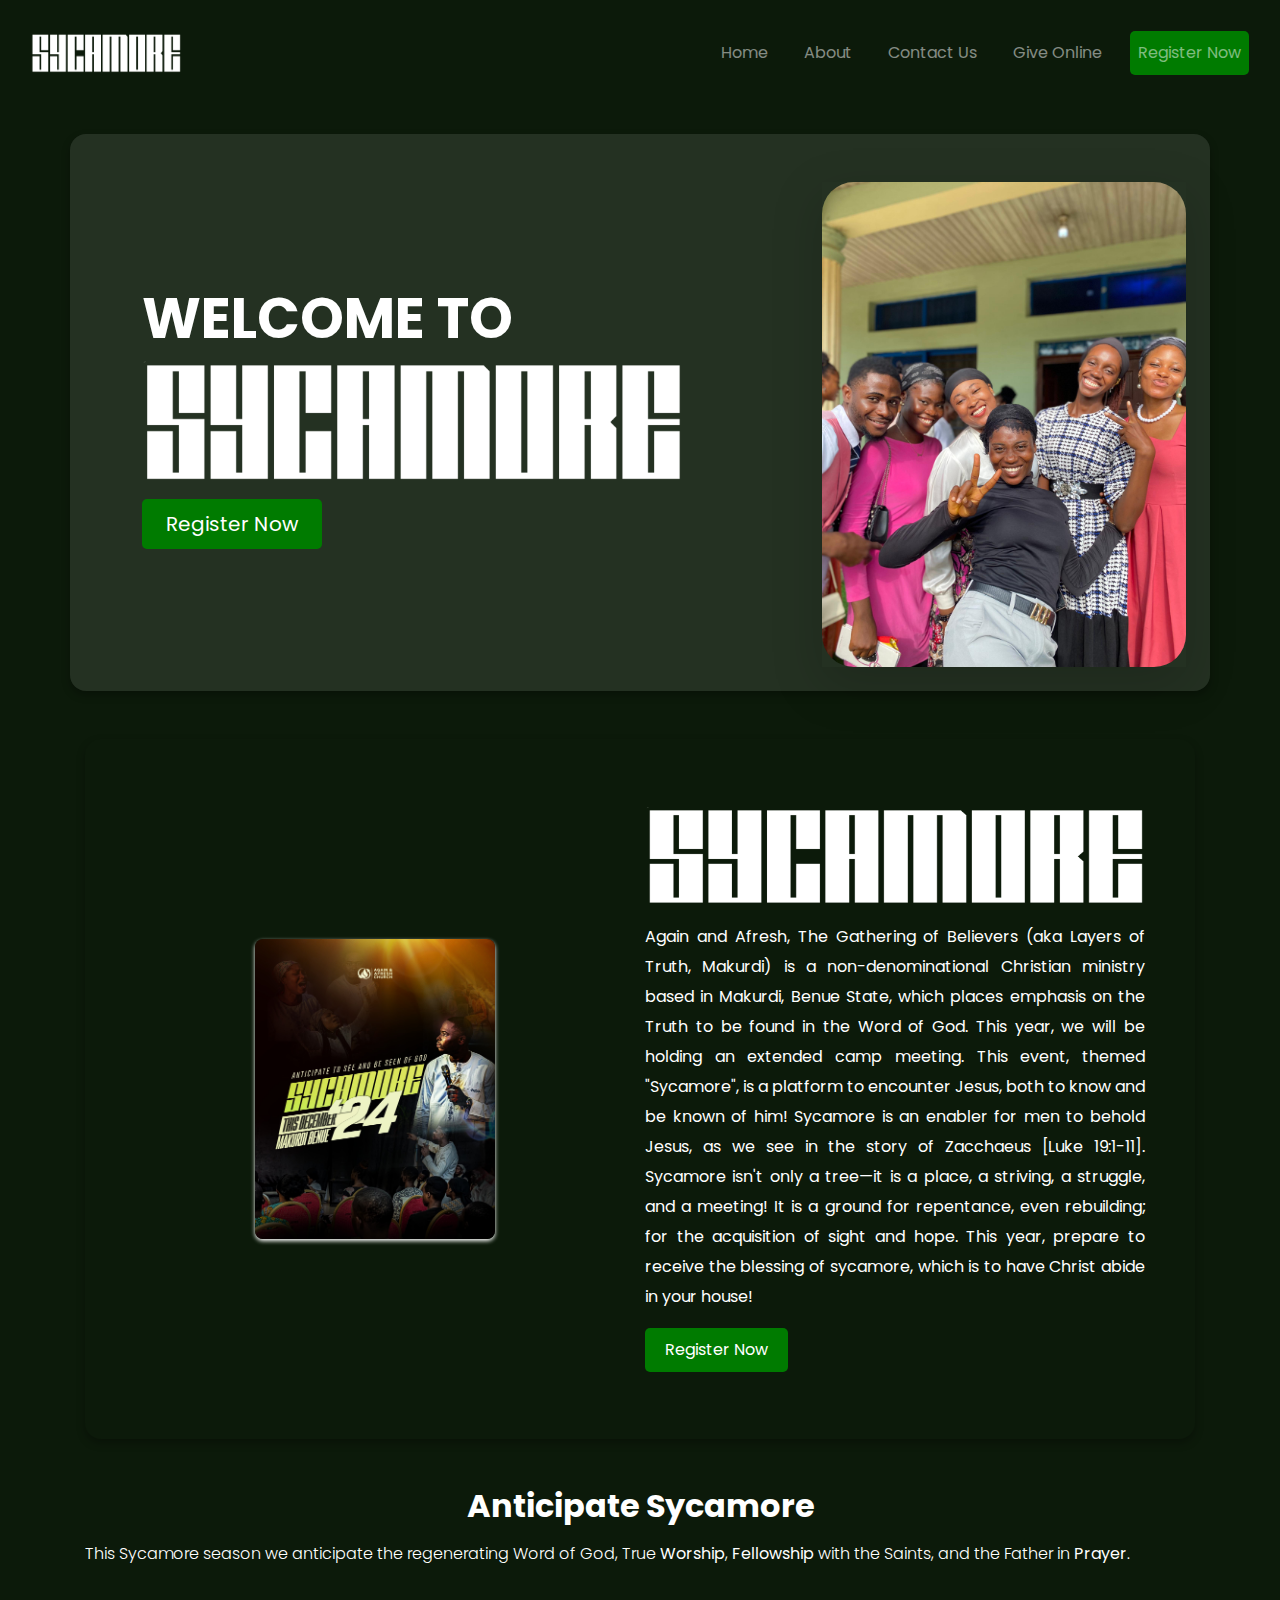
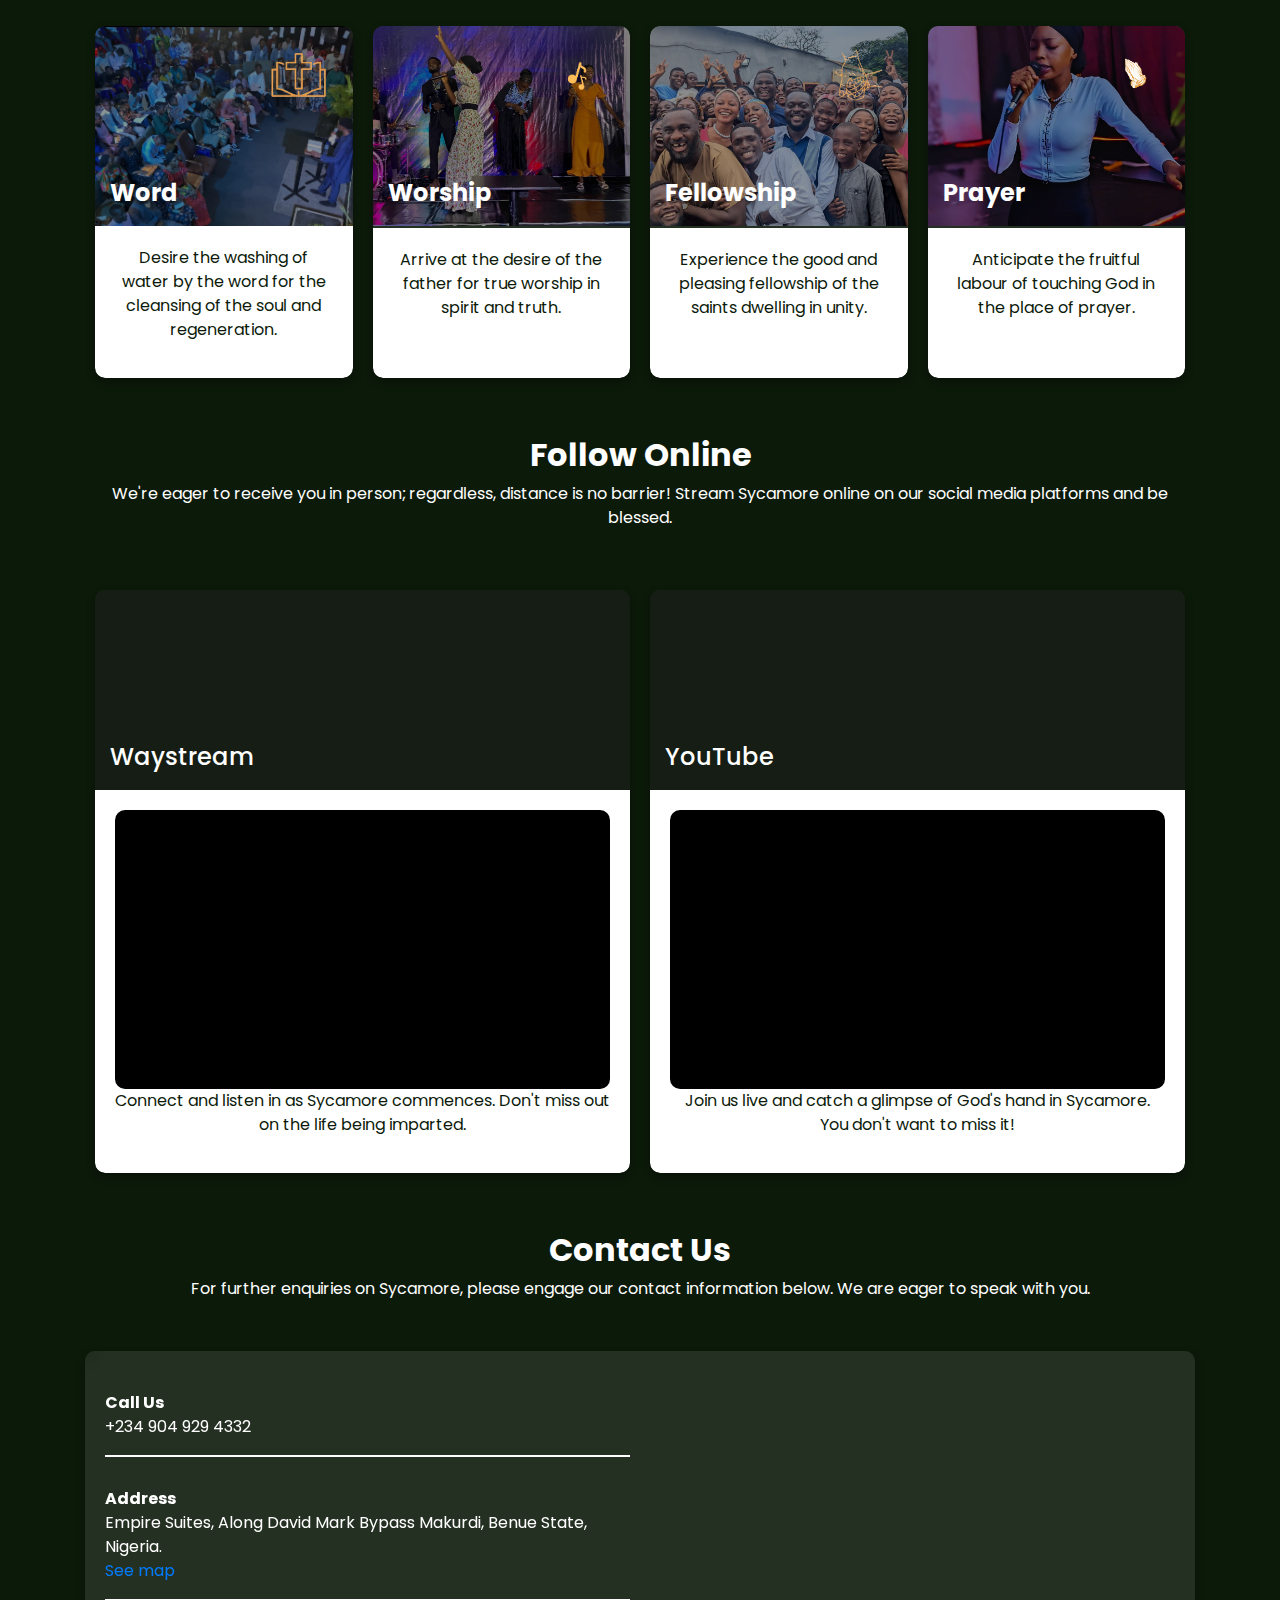
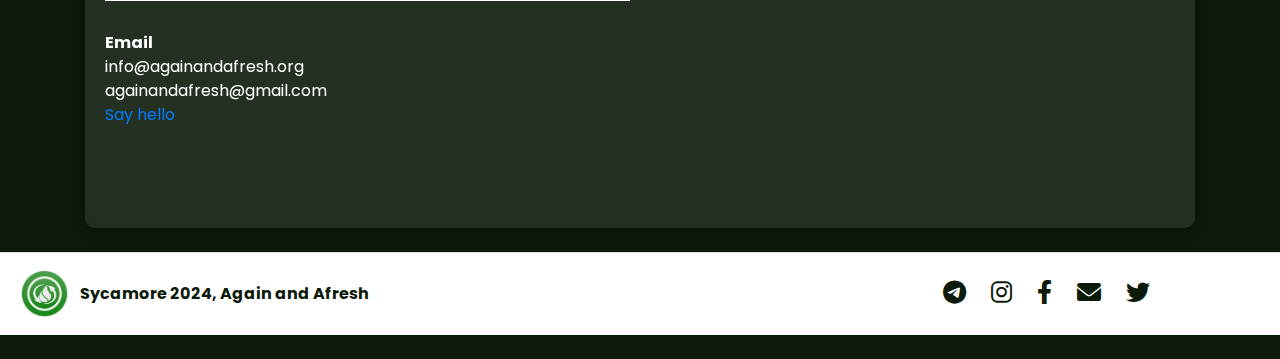
==== index.html @ 1c3cc156 "modified:   RESGISTER.HTML 	modified:   give.html 	renamed:    home.html -> index.html" ====
<!DOCTYPE html>
<html lang="en">
<head>
    <meta charset="UTF-8">
    <meta name="viewport" content="width=device-width, initial-scale=1.0">
    <title>Sycamore 2024 || Again and Afresh Church</title>
    <link rel="stylesheet" href="https://stackpath.bootstrapcdn.com/bootstrap/4.5.2/css/bootstrap.min.css">
    <link rel="stylesheet" href="https://cdnjs.cloudflare.com/ajax/libs/font-awesome/6.0.0-beta3/css/all.min.css">
    <link href="https://fonts.googleapis.com/css2?family=Poppins:wght@400;700&display=swap" rel="stylesheet">
    <link rel="stylesheet" href="css/styles.css">
</head>
<body>
    <!-- nav section  -->
    <nav class="navbar navbar-expand-lg navbar-dark">
        <a class="navbar-brand" href="#">
            <img src="images/Logo.png" alt="Logo" width="150" height="40" class="d-inline-block align-top"> 
        
        </a>
        <div class="d-lg-none d-flex align-items-center">
            <a class="btn btn-give" href="give.html">Give Online</a>
            <button class="navbar-toggler" type="button" data-toggle="collapse" data-target="#navbarNav" aria-controls="navbarNav" aria-expanded="false" aria-label="Toggle navigation" style="margin-left: 20px;">
                <span class="navbar-toggler-icon"></span>
            </button>
        </div>
        
        <div class="collapse navbar-collapse" id="navbarNav">
            <ul class="navbar-nav ml-auto"> <!-- Align items to the right -->
                <li class="nav-item">
                    <a class="nav-link" href="#">Home</a>
                </li>
                <li class="nav-item">
                    <a class="nav-link" href="#about">About</a>
                </li>
                <li class="nav-item">
                    <a class="nav-link" href="#contact">Contact Us</a>
                </li>
                <li class="nav-item d-none d-lg-block"> <!-- Hidden on small screens -->
                    <a class="nav-link btn-give" href="give.html">Give Online</a>
                </li>
                <li class="nav-item">
                    <a class="nav-link btn-register" href="RESGISTER.HTML">Register Now</a>
                </li>
            </ul>
        </div>
    </nav>
    <!-- hero section  -->
    <div id="home" class="container mt-5">
        <div class="row p-4 pb-0 pe-lg-0 pt-lg-5 align-items-center rounded-3 hero">
            <div class="col-lg-7 p-3 p-lg-5 pt-lg-3">
                <h1 class="display-4 fw-bold lh-1 text-body-emphasis welcome-text">WELCOME TO</h1>
                <p class="lead">
                    <img src="images/Logo.png" alt="Logo">
                </p>
                <div class="d-grid gap-2 d-md-flex justify-content-md-start mb-4 mb-lg-3">
                  <a href="RESGISTER.HTML">  
                    <button type="button" class="btn btn-register btn-lg px-4 me-md-2 fw-bold">Register Now</button>
                  </a> 
                </div>
            </div>
            <div class="col-lg-4 offset-lg-1 p-0 overflow-hidden shadow-lg">
                <img class="rounded-lg-3 portrait" src="images/hero p.jpg" alt="Sycamore welcome-image">
            </div>
        </div>
    </div>
    <!-- about section  -->
    <div id="about" class="container mt-5">
        <div class="about-section">
            <div class="about-image">
                <img src="images/about sycamore.jpg" alt="About Sycamore">
            </div>
            <div class="about-content">
                <img src="images/Logo.png" alt="sycamore" width="500" height="100">
                <p></p> 
                <p>
                    Again and Afresh, The Gathering of Believers (aka Layers of Truth, Makurdi) is a non-denominational Christian ministry based in Makurdi, Benue State, 
                    which places emphasis on the Truth to be found in the Word of God.
                    This year, we will be holding an extended camp meeting. This event, themed "Sycamore", is a platform to encounter Jesus, both to know and be known of him!
                    Sycamore is an enabler for men to behold Jesus, as we see in the story of Zacchaeus [Luke 19:1-11].
                    Sycamore isn't only a tree—it is a place, a striving, a struggle, and a meeting! It is a ground for repentance, even rebuilding; for the acquisition of sight and hope.
                    This year, prepare to receive the blessing of sycamore, which is to have Christ abide in your house!
                </p>
               <a href="RESGISTER.HTML" class="btn btn-register">Register Now</a>
            </div>
        </div>
    </div>
        <!-- Anticipate Sycamore Section -->
        <div class="container mt-5">
            <h2 class="text-center"><strong>Anticipate Sycamore</strong></h2> <p></p>
            <p class="lighter-text">This Sycamore season we anticipate the regenerating Word of God, True <strong>Worship</strong>, <strong>Fellowship</strong> with the Saints, and the Father in <strong>Prayer</strong>.</p>
            <div class="anticipate-section">
                <!-- First Section (Word) -->
                <div class="anticipate-item">
                    <div class="top-section" style="background-image: url('images/word_bg.jpg');">
                        <h3><span class="bold-highlight">Word</span></h3>
                        <img src="images/word.png" alt="Word">
                    </div>
                    <div class="bottom-section">
                        <p>Desire the washing of water by the word for the cleansing of the soul and regeneration.</p>
                    </div>
                </div>
        
                <!-- Second Section (Worship) -->
                <div class="anticipate-item">
                    <div class="top-section" style="background-image: url('images/worship_bg.jpg');">
                        <h3><span class="bold-highlight">Worship</span></h3>
                        <img src="images/worship.png" alt="Worship">
                    </div>
                    <div class="bottom-section">
                        <p>Arrive at the desire of the father for true worship in spirit and truth.</p>
                    </div>
                </div>
        
                <!-- Third Section (Fellowship) -->
                <div class="anticipate-item">
                    <div class="top-section" style="background-image: url('images/fellowship__bg.jpg');">
                        <h3><span class="bold-highlight">Fellowship</span></h3>
                        <img src="images/fellowship.png" alt="Fellowship">
                    </div>
                    <div class="bottom-section">
                        <p>Experience the good and pleasing fellowship of the saints dwelling in unity.</p>
                    </div>
                </div>
        
                <!-- Fourth Section (Prayer) -->
                <div class="anticipate-item">
                    <div class="top-section" style="background-image: url('images/prayer.png');">
                        <h3><span class="bold-highlight">Prayer</span></h3>
                        <img src="images/Hand.png" alt="Prayer">
                    </div>
                    <div class="bottom-section">
                        <p>Anticipate the fruitful labour of touching God in the place of prayer.</p>
                    </div>
                </div>
            </div>
        </div>
           <!-- Follow Onlne -->
    <div class="container mt-5">
        <h2 class="text-center"><strong>Follow Online</strong></h2>
        <p class="text-center">We're eager to receive you in person; regardless, distance is no barrier! Stream Sycamore online on our social media platforms and be blessed.</p>
        <div class="follow-online-section">
            <!-- Waystream Section -->
            <div class="follow-online-item">
                <div class="top-section" style="background-image: url('images/waystream.png');">
                    <h3>Waystream</h3>
                </div>
                <div class="bottom-section">
                    <div class="embed-container">
                        <!-- Embed Waystream Plugin -->
                        <iframe
                            src="https://app.waystream.io/embed/theagainandafreshchurch?orientation=landscape"
                            name="embed-player"
                            title="Waystream Player"
                            scrolling="yes"
                            allowfullscreen></iframe>
                    </div>
                    <p>Connect and listen in as Sycamore commences. Don't miss out on the life being imparted.</p>
                </div>
            </div>
    
            <!-- YouTube Section -->
            <div class="follow-online-item">
                <div class="top-section" style="background-image: url('images/youtube.png');">
                    <h3>YouTube</h3>
                </div>
                <div class="bottom-section">
                    <div class="embed-container">
                        <!-- Embed YouTube Video -->
                        <iframe src="https://www.youtube.com/embed/E3lxNYp2IFM?si=WMvAS0mtwe065tPD" title="YouTube Video Player" allow="accelerometer; autoplay; clipboard-write; encrypted-media; gyroscope; picture-in-picture; web-share" allowfullscreen></iframe>
                    </div>
                    <p>Join us live and catch a glimpse of God's hand in Sycamore. You don't want to miss it!</p>
                </div>
            </div>
        </div>
        
    </div>
     <!-- contact us  -->
     <div id="contact" class="container mt-5">
        <h2 class="text-center"><strong>Contact Us</strong></h2>
        <p class="text-center">For further enquiries on Sycamore, please engage our contact information below. We are eager to speak with you.</p>
        <div class="contact-section">
            <div class="contact-wrapper">
                <div class="contact-info">
                    <div class="contact-card">
                        <p class="contact-item"><strong>Call Us</strong><br>+234 904 929 4332</p>
                        <hr class="contact-divider">
                        <p class="contact-address"><strong>Address</strong><br>
                            Empire Suites, Along David Mark Bypass Makurdi, Benue State, Nigeria.<br>
                            <a href="https://maps.app.goo.gl/wkHDXLaiMh2GN2nZ6" target="_blank">See map</a>
                        </p>
                        <hr class="contact-divider">
                        <p class="contact-email"><strong>Email</strong><br>
                            info@againandafresh.org<br>
                            againandafresh@gmail.com<br>
                            <a href="mailto:againandafresh@gmail.com">Say hello</a>
                        </p>
                    </div>
                </div>
                <div class="contact-map">
                    <!-- Embed Live Location -->
                    <iframe src="https://www.google.com/maps/embed?pb=!1m14!1m8!1m3!1d15814.396782597632!2d8.5247727!3d7.7260788!3m2!1i1024!2i768!4f13.1!3m3!1m2!1s0x105081b6437e616b%3A0xef8945cdab55426c!2sAgain%20and%20Afresh!5e0!3m2!1sen!2sng!4v1727713540242!5m2!1sen!2sng" loading="lazy" referrerpolicy="no-referrer-when-downgrade"></iframe>
                </div>
            </div>
        </div>
    </div>
    <div class="container"></div>
        <!-- footer section -->
        <footer class="d-flex flex-wrap justify-content-between align-items-center py-3 my-4 border-top">
            <div class="col-md-4 d-flex align-items-center footer-logo">
                <a href="/" class="mb-3 me-2 mb-md-0 text-decoration-none lh-1">
                    <img src="images/logo_footer.png" alt="Logo" width="50px">
                </a>
                <strong>
                    <span class="footer-text">Sycamore 2024, Again and Afresh</span>
                </strong>
            </div>
    
            <ul class="nav col-md-4 list-unstyled d-flex social-icons">
                <!-- Telegram -->
                <li><a href="https://t.me/againandafresh" class="text-decoration-none"><i class="fab fa-telegram-plane"></i></a></li>
                <!-- Instagram -->
                <li><a href="https://www.instagram.com/again_and_afresh/" class="text-decoration-none"><i class="fab fa-instagram"></i></a></li>
                <!-- Facebook -->
                <li><a href="https://web.facebook.com/AgainandAfresh" class="text-decoration-none"><i class="fab fa-facebook-f"></i></a></li>
                <!-- Gmail -->
                <li><a href="mailto:againandafresh@gmail.com" class="text-decoration-none"><i class="fas fa-envelope"></i></a></li>
                <!-- Twitter -->
                <li><a href="https://twitter.com/Aaginandafresh" class="text-decoration-none"><i class="fab fa-twitter"></i></a></li>
            </ul>
        </footer>
    </div>
    <script src="https://code.jquery.com/jquery-3.5.1.slim.min.js"></script>
    <script src="https://cdn.jsdelivr.net/npm/@popperjs/core@2.11.6/dist/umd/popper.min.js"></script>
    <script src="https://stackpath.bootstrapcdn.com/bootstrap/4.5.2/js/bootstrap.min.js"></script>
</body>
</html>
---- css/styles.css ----
body {
    background-color: #0c1a0a; /* Dark background */
    color: #fff; /* White text */
    font-family: 'Poppins', sans-serif;
}
.navbar {
    margin: 20px 15px; /* Margin from the top and sides */
}
.nav-link {
    color: #fff; /* White text for nav links */
    padding: 10px; /* Increased padding */
    margin-left: 20px;
}
.nav-link:hover {
    color: #007B00; /* Green on hover */
}
.btn-register {
    background-color: #007B00; /* Green button */
    border: none;
    padding: 10px 20px; /* Padding for desktop */
    border-radius: 5px;
}
.btn-register:hover {
    background-color: #005700; /* Darker green on hover */
}
.btn-give {
    color: #fff; /* White text */
    padding: 10px 20px; /* Padding for mobile */
}
.hero {
    background-color: rgba(255, 255, 255, 0.1); /* Light overlay */
    border-radius: 1rem; /* Rounded corners */
    padding: 2rem; /* Padding for the hero section */
    box-shadow: 0 4px 8px rgba(0, 0, 0, 0.3); /* Shadow effect */
}
.hero img {
    max-width: 100%; /* Responsive image */
    height: auto; /* Maintain aspect ratio */
}
.portrait {
    filter: blur(0.5px); /* Reduced blur effect */
    box-shadow: 20px rgba(255, 255, 255, 0.7); /* White shadow effect */
    border-radius: 2rem; /* Rounded corners for the portrait image */
}
.welcome-text {
    font-weight: bold; /* Make the text bold */
    animation: popins 0.6s ease-in-out; /* Apply pop-ins effect */
}
.btn-register {
    background-color: #007B00;/* Change button color */
    border: none; /* Remove border */
    color: #fff; /* White text */
}
.btn-register:hover {
    background-color: #001600; /* Darker shade on hover */
}
@keyframes popins {
    0% {
        transform: scale(0.1);
        font-size: 2rem; /* Starting font size */
        opacity: 0;
    }
    100% {
        transform: scale(1);
        font-size: 4rem; /* Final font size */
        opacity: 1;
    }
}

.about-section {
    display: flex;
    align-items: center;
    padding: 50px;
    border-radius: 1rem;
    box-shadow: 0 4px 8px rgba(0, 0, 0, 0.3);
}
.about-image {
    flex: 1;
    padding-right: 30px;
}
.about-image img {
    max-width: 100%;
    border-radius: 1rem;
    box-shadow: 0 4px 8px white;
    transform: scale(0.5); /* Start from a small scale */
    animation: scaleIn 1.5s ease-in-out forwards; /* Add animation */
    transition: transform 0.5s ease, box-shadow 0.5s ease; /* Smooth transition */
}

@keyframes scaleIn {
    from {
        transform: scale(0.5); /* Small size at the beginning */
        opacity: 0; /* Start invisible */
    }
    to {
        transform: scale(1); /* Grow to normal size */
        opacity: 1; /* Fully visible */
    }
}
.about-image img:hover {
    transform: scale(1.07) !important;/* Slightly zoom the image */
    box-shadow: 0 8px 16px white; /* Increase shadow on hover */
}
.about-content {
    flex: 1;
}
.about-content p {
    text-align: justify; /* Justify the text */
    line-height: 30px; 
}
.anticipate-section {
    display: flex;
    justify-content: space-between;
    margin-top: 50px;
    flex-wrap: wrap;
}
.anticipate-item {
    background-color: rgba(255, 255, 255, 0.1);
    border-radius: 10px;
    box-shadow: 0 4px 8px rgba(0, 0, 0, 0.3);
    flex: 1;
    margin: 10px;
    position: relative;
    overflow: hidden;
    display: flex;
    flex-direction: column;
    justify-content: space-between;
}
.anticipate-item .top-section {
    position: relative;
    height: 200px;
    background-size: cover;
    background-position: center;
    border-radius: 10px 10px 0 0;
    padding: 15px;
    transition: all 0.3s ease;
}
.anticipate-item .top-section h3 {
    position: absolute;
    bottom: 10px;
    left: 15px;
    font-size: 1.5rem;
    color: #fff;
    z-index: 2;
}
.anticipate-item .top-section::before {
    content: '';
    position: absolute;
    top: 0;
    left: 0;
    right: 0;
    bottom: 0;
    background-color: rgba(0, 0, 0, 0.4); /* Adding a dark overlay */
    z-index: 1;
    border-radius: 10px 10px 0 0;
}
.anticipate-item .top-section img {
    position: absolute;
    top: 15px;
    right: 15px;
    width: 70px;
    height: 70px;
    border-radius: 10px;
    object-fit: cover;
    z-index: 2;
    transition: transform 0.3s ease;
}
.anticipate-item .top-section:hover {
    transform: scale(1.05);
}
.anticipate-item .top-section:hover img {
    transform: scale(1.2);
}
.anticipate-item .bottom-section {
    background-color: #fff;
    padding: 20px;
    border-radius: 0 0 10px 10px;
    color: #0c1a0a;
    min-height: 150px;
}
.lighter-text {
    font-weight: 300; /* Lighter font weight for paragraph */
}
.anticipate-item .bold-highlight {
    font-weight: 700; /* Bold specific h3 tags */
}
/* Follow Online */
.follow-online-section {
    display: flex;
    justify-content: space-between;
    margin-top: 50px;
    flex-wrap: wrap;
}
.follow-online-item {
    background-color: rgba(255, 255, 255, 0.1);
    border-radius: 10px;
    box-shadow: 0 4px 8px rgba(0, 0, 0, 0.3);
    flex: 1;
    margin: 10px;
    position: relative;
    overflow: hidden;
    display: flex;
    flex-direction: column;
    justify-content: space-between;
}
.follow-online-item .top-section {
    position: relative;
    height: 200px;
    background-size: cover;
    background-position: center;
    border-radius: 10px 10px 0 0;
    padding: 15px;
    transition: transform 0.3s ease; /* Apply animation only on hover */
}
.follow-online-item .top-section:hover {
    transform: scale(1.05); /* Hover animation */
}
.follow-online-item .top-section h3 {
    position: absolute;
    bottom: 10px;
    left: 15px;
    font-size: 1.5rem;
    color: #fff;
    z-index: 2;
}
.follow-online-item .top-section::before {
    content: '';
    position: absolute;
    top: 0;
    left: 0;
    right: 0;
    bottom: 0;
    background-color: rgba(0, 0, 0, 0.4); /* Dark overlay */
    z-index: 1;
    border-radius: 10px 10px 0 0;
}
.follow-online-item .bottom-section {
    background-color: #fff;
    padding: 20px;
    border-radius: 0 0 10px 10px;
    color: #0c1a0a;
    min-height: 150px;
}
.bottom-section p {
    text-align: center; /* Center align the text */
}
.embed-container {
    position: relative;
    width: 100%;
    height: 0;
    padding-bottom: 56.25%; /* Maintain aspect ratio for landscape */
    overflow: hidden;
    background-color: #000;
    border-radius: 10px; /* Add rounded corners to the iframe container */
    transition: transform 0.3s ease; /* Apply animation on hover */
}
.embed-container:hover {
    transform: scale(1.02); /* Hover effect for iframe container */
}
.embed-container iframe {
    position: absolute;
    top: 0;
    left: 0;
    width: 100%;
    height: 100%;
    border: none; /* Remove border for iframes */
}

.contact-section {
    display: flex;
    justify-content: center;
    margin-top: 50px;
}
.contact-wrapper {
    display: flex;
    background-color: rgba(255, 255, 255, 0.1);
    border-radius: 10px;
    box-shadow: 0 4px 8px rgba(0, 0, 0, 0.3);
    overflow: hidden; /* Ensure children stay within bounds */
    width: 100%; /* Make it full width */
    max-width: 1200px; /* Maximum width for larger screens */
}
.contact-info {
    flex: 1;
    padding: 20px; /* Increased top and bottom padding */
    display: flex;
    flex-direction: column; /* Stack elements vertically */
    justify-content: space-between; /* Distribute space evenly */
    backdrop-filter: blur(10px); /* Apply blur effect */
}
.contact-map {
    flex: 1;
    padding: 10px;
    overflow: hidden;
}
.contact-card {
    margin-bottom: 20px;
}
.contact-item, .contact-address, .contact-email {
    padding-top: 20px; /* Adjust top padding for contact items */
}
.contact-divider {
    border: 1px solid #fff;
    margin: 10px 0;
}
.contact-map iframe {
    width: 100%;
    height: 450px; /* Adjusted height */
    border: 0;
}

footer {
    background-color: #fff; /* White background */
    color: #0c1a0a; /* Dark color for the text */
}
footer span, footer a {
    color: #0c1a0a; /* Dark color scheme for links */
}
footer a:hover i {
    color: #007B00; /* Green on hover */
}
footer i {
    color: #0c1a0a; /* Dark icons */
    font-size: 1.5rem;
}
.social-icons {
    justify-content: center; /* Center the icons */
    padding-left: 0; /* Reset padding */
}
.social-icons li {
    margin-right: 25px; /* Increased spacing between the icons */
}
.footer-logo {
    padding-left: 20px; /* Left padding for the logo */
    display: flex;
    align-items: center; /* Align logo and text on the same line */
}
.footer-text {
    margin-left: 10px; /* Space between logo and text */
    flex-grow: 1; /* Allows text to take available space */
}
.give-online-container {
    display: flex;
    flex-wrap: wrap; /* Allows for mobile stacking */
    border-radius: 1rem;
    overflow: hidden;
    margin: 50px 0; /* Spacing around the section */
}
.left-side {
    flex: 1; /* Takes remaining space */
    background-color: #fff; /* White background for left side */
    color: #0c1a0a; /* Dark text for left side */
    padding: 30px;
    border-radius: 1rem 0 0 1rem;
    display: flex; /* Use flexbox for centering */
    flex-direction: column; /* Stack children vertically */
    justify-content: center; /* Center vertically */
    align-items: center; /* Center horizontally */
    text-align: center; /* Center text alignment */
}
.right-side {
    flex: 1; /* Takes remaining space */
    background-color: #0c1a0a; /* Dark background for right side */
    color: #fff; /* White text for right side */
    padding: 30px;
    border-radius: 0 1rem 1rem 0;
    display: flex; /* Use flexbox for centering */
    flex-direction: column; /* Stack children vertically */
    justify-content: center; /* Center vertically */
}
.right{
    display: flex; /* Use flexbox for centering */
    flex-direction: column; /* Stack children vertically */
    justify-content: center; /* Center vertically */
    align-items: center; /* Center horizontally */
    text-align: center; /* Center text alignment */
}
.account-number,
.account-name,
.bank-name {
    width: 100%; /* Make inputs fill the container */
    font-weight: bold; /* Make text bold */
    padding-right: 40px; /* Space for the icon */
}
.copy-icon {
    position: absolute;
    right: 10px; /* Space from the right edge */
    top: 50%; /* Center vertically */
    transform: translateY(-50%); /* Adjust for vertical centering */
    cursor: pointer;
    color: #007B00; /* Green color for the icon */
}
/* Mobile view */
@media (max-width: 768px) {
    .btn-give {
        display: block; /* Block display for mobile */
        background-color: #007B00; /* Green button */
        border-radius: 5px; /* Rounded corners */
        text-align: center; /* Center text */
        margin-bottom: 10px; /* Space below the button */
    }
    .navbar-toggler {
        margin-left: 20px; /* Margin for spacing */
    }
    .hero {
        padding: 1rem; /* Reduced padding for mobile */
        margin: 1rem; /* Margin for mobile view */
    }
    .hero h1 {
        font-size: 1.8rem; /* Smaller font size for mobile */
    }
    .hero p {
        font-size: 1rem; /* Smaller font size for mobile */
    }
    .col-lg-4 {
        display: none; /* Hide portrait image on mobile */
    }
    .about-section {
        flex-direction: column;
        text-align: center;
    }
    .about-image {
        padding-right: 0;
        margin-bottom: 20px;
    }
    .about-content p{
        padding: 30px;
        padding-top: 0;
    }
    .about-content img{
        padding: 20px;
        padding-bottom: 0;
    }
    .anticipate-section {
        flex-direction: column;
    }
    .anticipate-item {
        margin: 20px 0;
    }
    .follow-online-section {
        flex-direction: column;
    }
    .follow-online-item {
        margin: 20px 0;
    }
    .embed-container {
        padding-bottom: 75%; /* Adjust aspect ratio for smaller screens */
    }
    .follow-online-item .top-section {
        height: 150px; /* Reduce height of top section on small screens */
    }
    .contact-section {
        flex-direction: column;
    }
    .contact-wrapper {
        flex-direction: column; /* Stack on smaller screens */
    }
    .contact-map {
        margin-top: 20px; /* Add space on top for mobile view */
    }
    .text-center {
    text-align: center; /* Center align text */
    }
    .footer-logo {
        flex-direction: column; /* Stack logo and text vertically */
        align-items: center;
        text-align: center; /* Center the text */
    }

    .social-icons {
        justify-content: center; /* Center icons */
        margin-top: 10px;
        width: 100%;
    }

    .social-icons li {
        margin-right: 20px; /* Adjusted margin for mobile view */
    }
    .give-online-container {
        flex-direction: column; /* Stack left and right sides */
    }
    .left-side {
        border-radius: 1rem; /* Full border radius for stacking */
    }
    .right-side {
        border-radius: 1rem; /* Full border radius for stacking */
    }
}
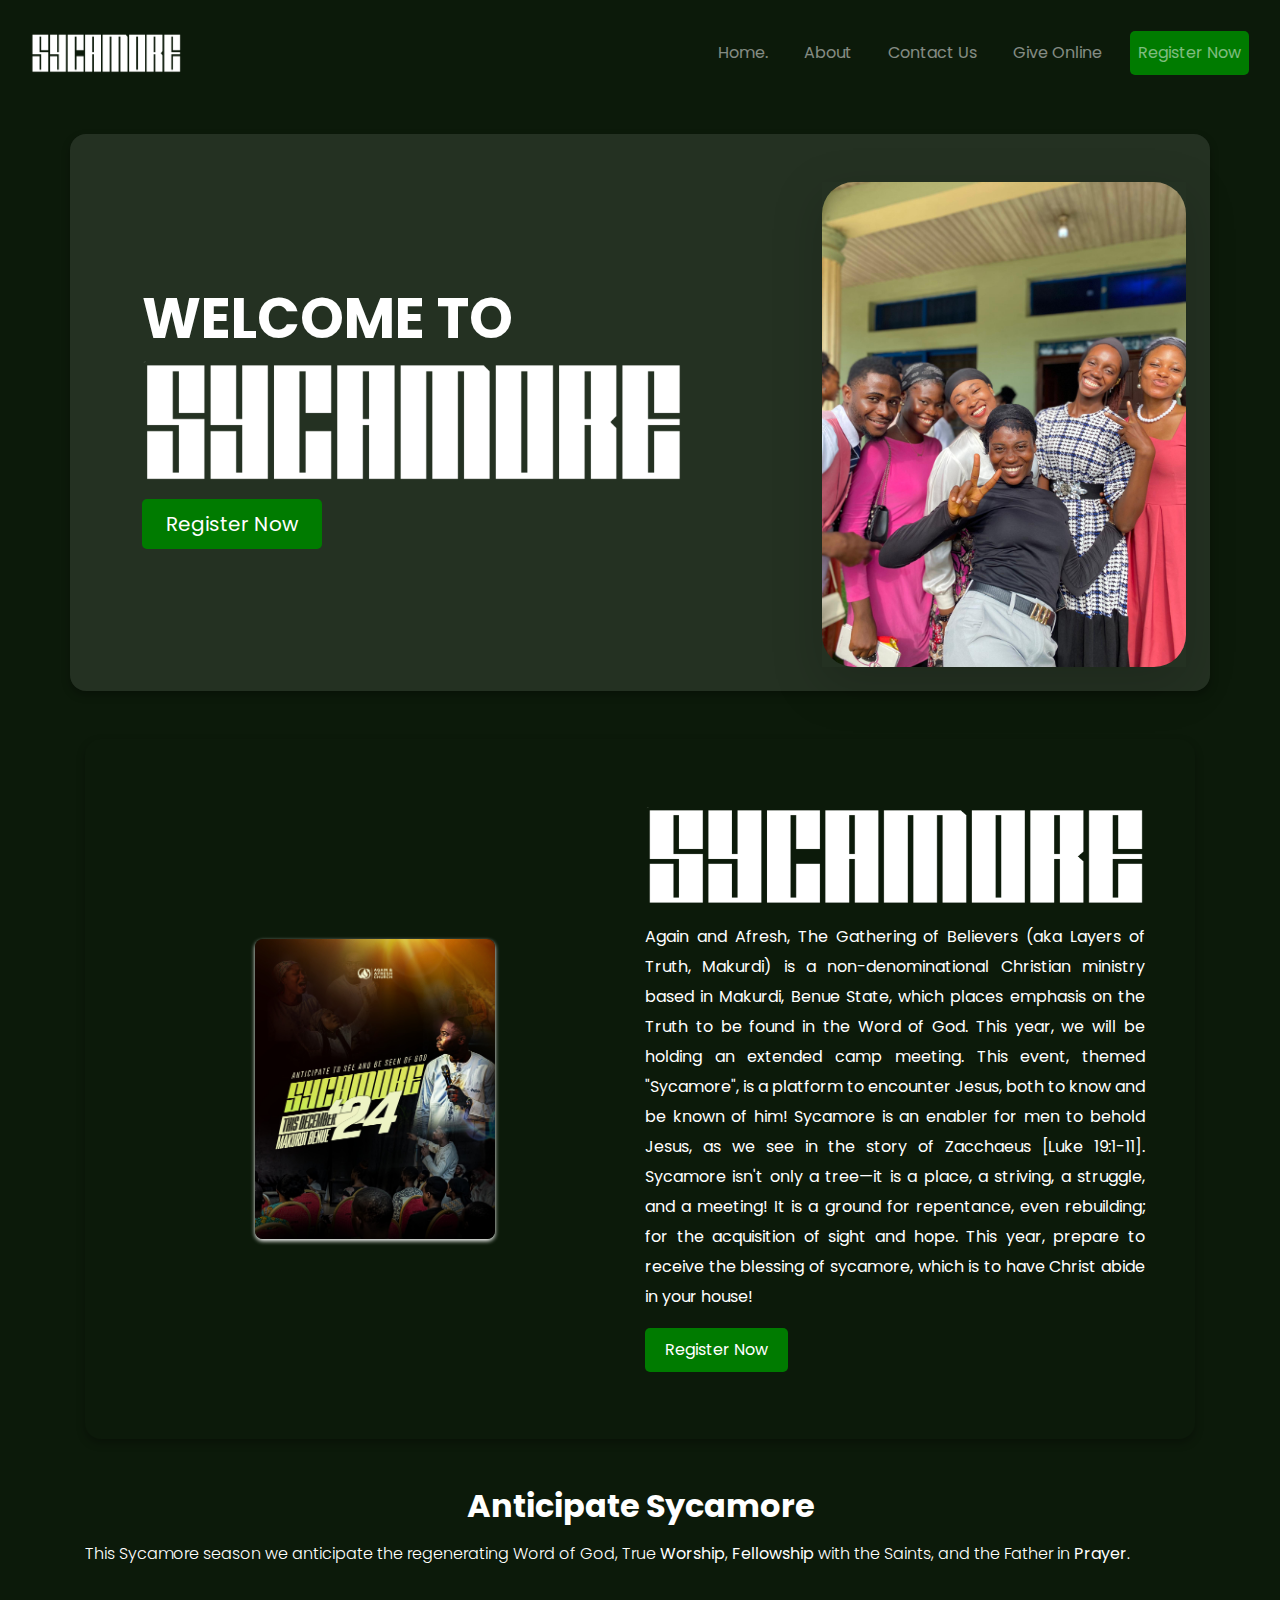
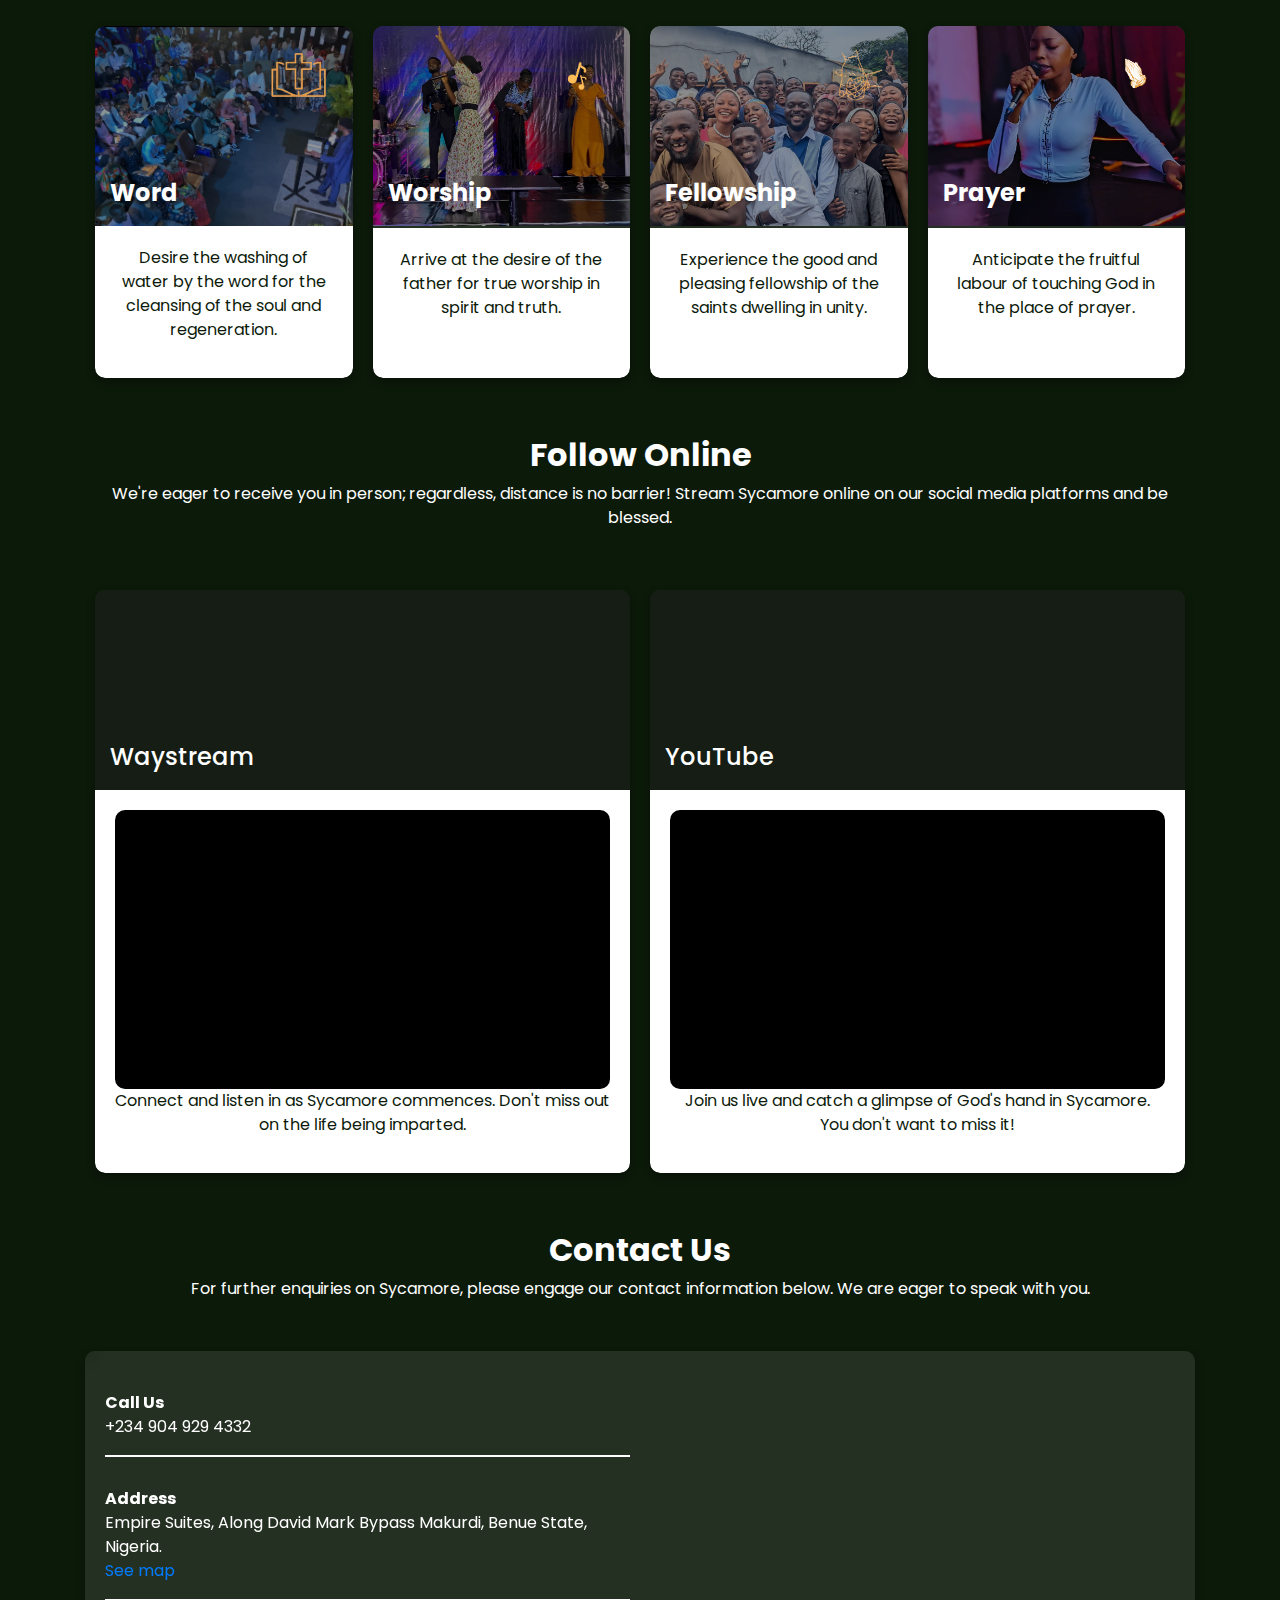
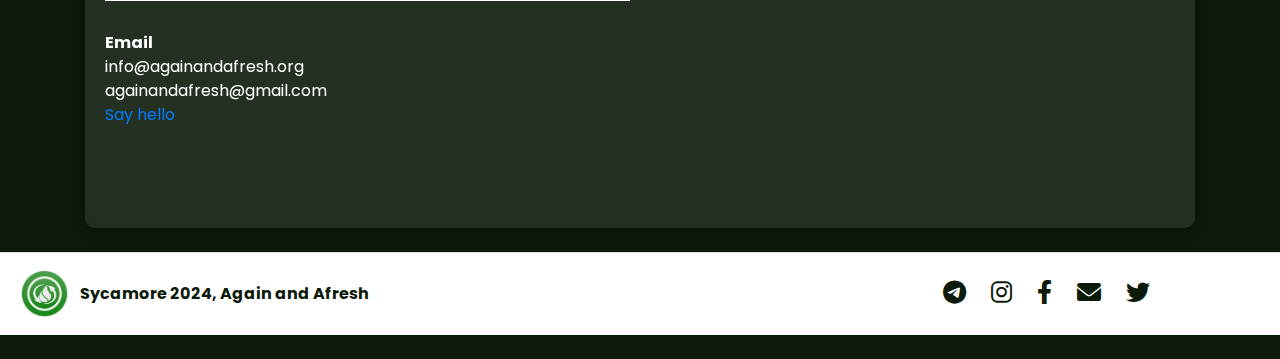
==== commit 97d72a44: "modified:   index.html" ====
--- a/index.html
+++ b/index.html
@@ -26,7 +26,7 @@
         <div class="collapse navbar-collapse" id="navbarNav">
             <ul class="navbar-nav ml-auto"> <!-- Align items to the right -->
                 <li class="nav-item">
-                    <a class="nav-link" href="#">Home</a>
+                    <a class="nav-link" href="#">Home.</a>
                 </li>
                 <li class="nav-item">
                     <a class="nav-link" href="#about">About</a>
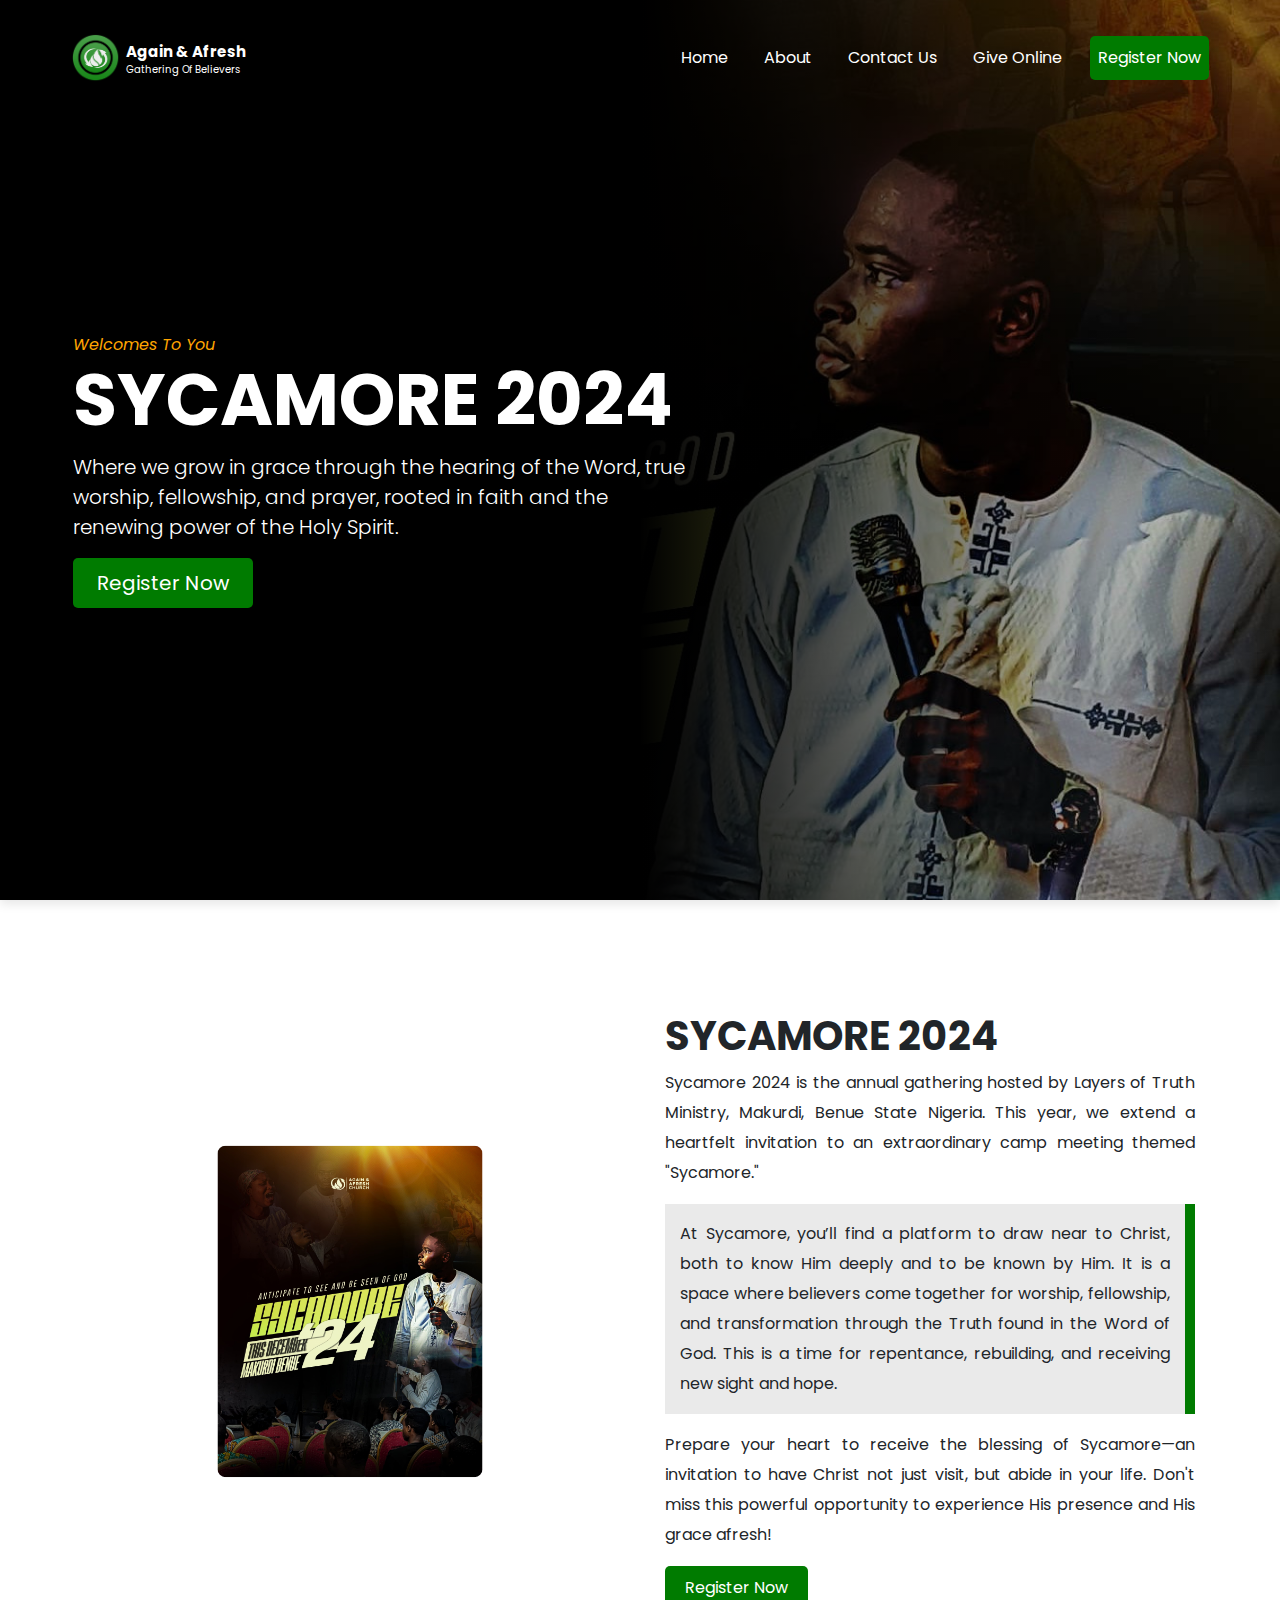
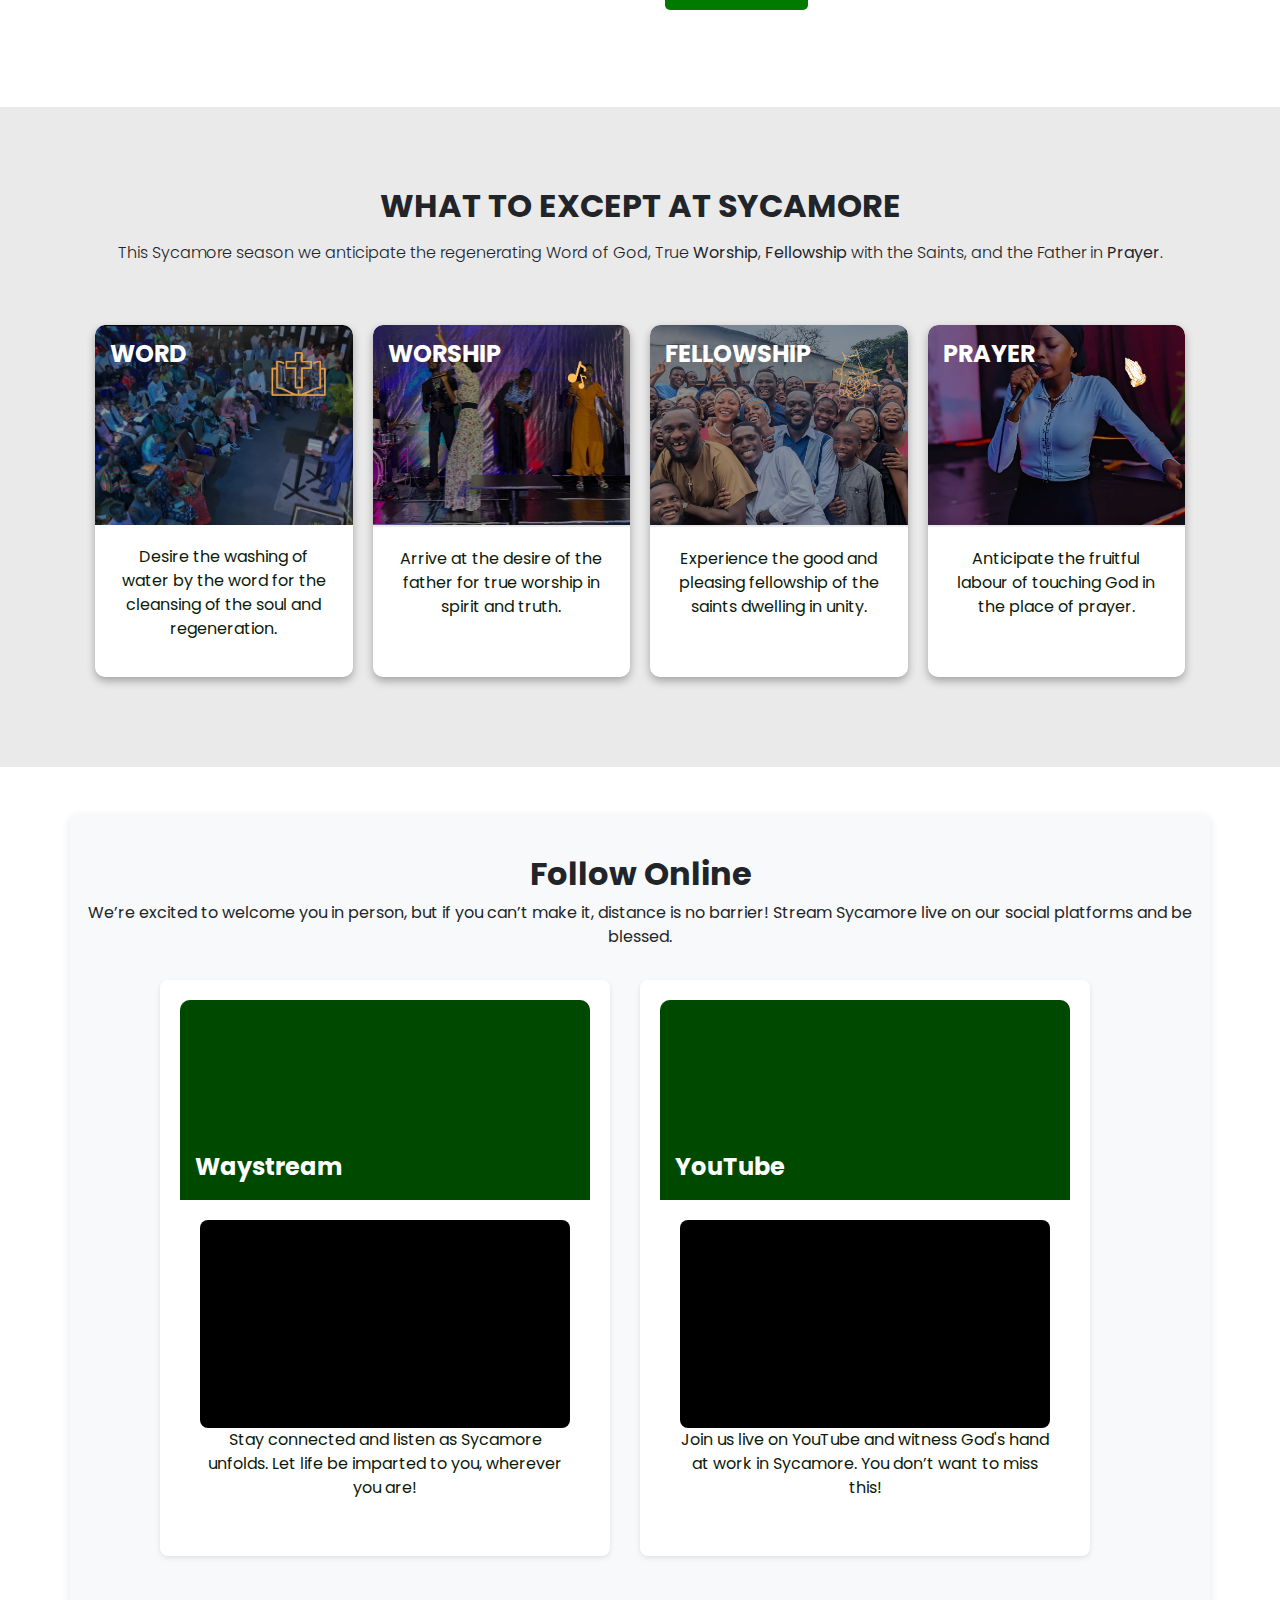
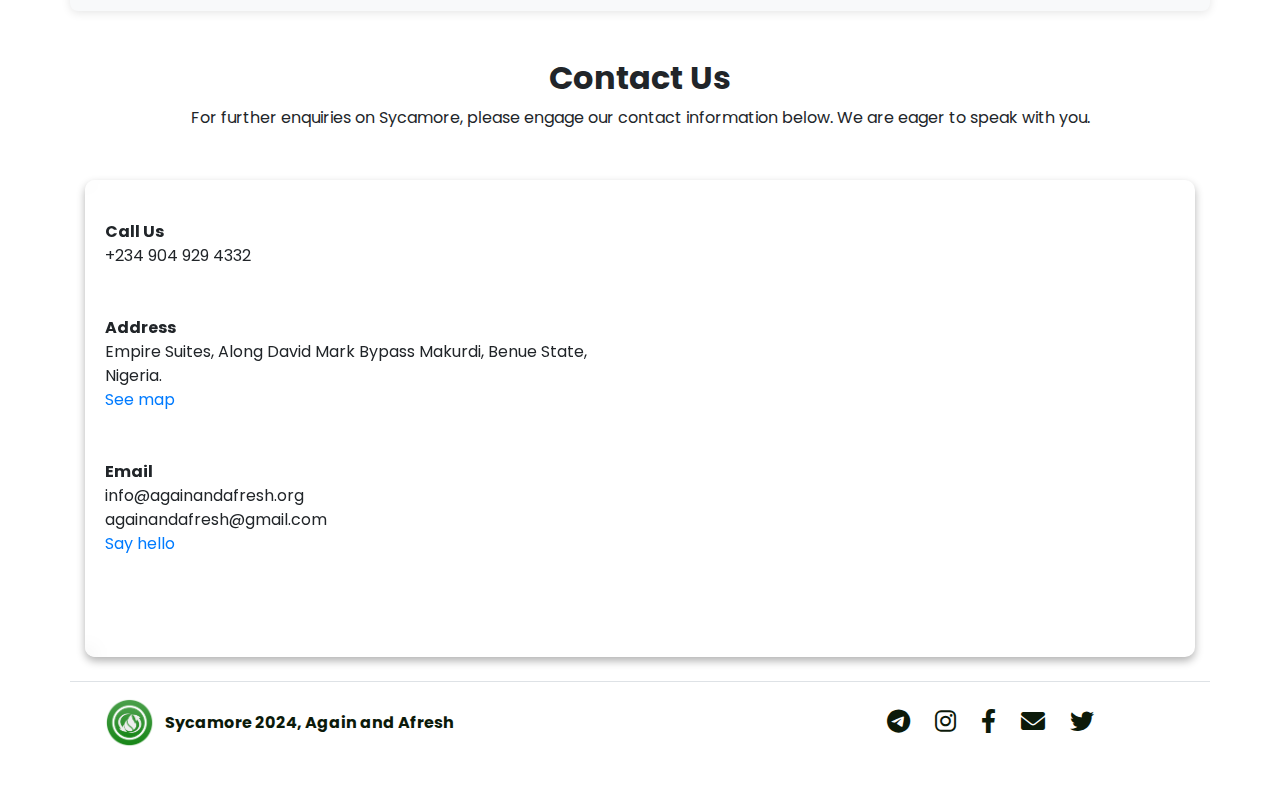
==== commit 2769c80d: "renamed:    RESGISTER.HTML -> REGISTER.HTML 	modified:   css/styles.css 	new file:   images/landscap" ====
--- a/index.html
+++ b/index.html
@@ -8,171 +8,182 @@
     <link rel="stylesheet" href="https://cdnjs.cloudflare.com/ajax/libs/font-awesome/6.0.0-beta3/css/all.min.css">
     <link href="https://fonts.googleapis.com/css2?family=Poppins:wght@400;700&display=swap" rel="stylesheet">
     <link rel="stylesheet" href="css/styles.css">
+    <style>
+        .hero {
+            background-image: linear-gradient(to right, rgb(0, 0, 0) 50%, rgba(255, 255, 255, 0)), url('images/landscape_sycamore3.jpg');
+            background-size: cover;
+            background-position: right;
+            background-repeat: no-repeat;
+            min-height: 100vh;
+            padding: 20px 40px;
+            position: relative;
+            color: #fff;
+            box-shadow: 0 4px 10px rgba(0, 0, 0, 0.1);
+        }   
+    </style>
 </head>
 <body>
-    <!-- nav section  -->
-    <nav class="navbar navbar-expand-lg navbar-dark">
-        <a class="navbar-brand" href="#">
-            <img src="images/Logo.png" alt="Logo" width="150" height="40" class="d-inline-block align-top"> 
-        
-        </a>
-        <div class="d-lg-none d-flex align-items-center">
-            <a class="btn btn-give" href="give.html">Give Online</a>
-            <button class="navbar-toggler" type="button" data-toggle="collapse" data-target="#navbarNav" aria-controls="navbarNav" aria-expanded="false" aria-label="Toggle navigation" style="margin-left: 20px;">
-                <span class="navbar-toggler-icon"></span>
-            </button>
-        </div>
-        
-        <div class="collapse navbar-collapse" id="navbarNav">
-            <ul class="navbar-nav ml-auto"> <!-- Align items to the right -->
-                <li class="nav-item">
-                    <a class="nav-link" href="#">Home.</a>
-                </li>
-                <li class="nav-item">
-                    <a class="nav-link" href="#about">About</a>
-                </li>
-                <li class="nav-item">
-                    <a class="nav-link" href="#contact">Contact Us</a>
-                </li>
-                <li class="nav-item d-none d-lg-block"> <!-- Hidden on small screens -->
-                    <a class="nav-link btn-give" href="give.html">Give Online</a>
-                </li>
-                <li class="nav-item">
-                    <a class="nav-link btn-register" href="RESGISTER.HTML">Register Now</a>
-                </li>
-            </ul>
-        </div>
-    </nav>
-    <!-- hero section  -->
-    <div id="home" class="container mt-5">
-        <div class="row p-4 pb-0 pe-lg-0 pt-lg-5 align-items-center rounded-3 hero">
-            <div class="col-lg-7 p-3 p-lg-5 pt-lg-3">
-                <h1 class="display-4 fw-bold lh-1 text-body-emphasis welcome-text">WELCOME TO</h1>
-                <p class="lead">
-                    <img src="images/Logo.png" alt="Logo">
-                </p>
-                <div class="d-grid gap-2 d-md-flex justify-content-md-start mb-4 mb-lg-3">
-                  <a href="RESGISTER.HTML">  
+
+    <!-- hero section -->
+    <div id="home" class="hero">
+        <!-- nav section  -->
+        <nav class="navbar navbar-expand-lg navbar-dark">
+            <a class="navbar-brand d-flex align-items-center" style="gap:5px" href="#">
+                <img src="images/logo_footer.png" alt="Logo" style="height: 50px;" class="d-inline-block align-top"> 
+                <div style="line-height: 0.8;" class="logo-text"><span style="font-size: 15px;font-weight: bold;">Again & Afresh</span><br> <span style="font-size:10px;">Gathering Of Believers</span></div>
+            </a>
+            <div class="d-lg-none d-flex align-items-center">
+                <a class="btn btn-give" href="give.html">Give Online</a>
+                <button class="navbar-toggler" type="button" data-toggle="collapse" data-target="#navbarNav" aria-controls="navbarNav" aria-expanded="false" aria-label="Toggle navigation" style="margin-left: 20px;">
+                    <span class="navbar-toggler-icon"></span>
+                </button>
+            </div>
+            
+            <div class="collapse navbar-collapse" id="navbarNav">
+                <ul class="navbar-nav ml-auto"> <!-- Align items to the right -->
+                    <li class="nav-item">
+                        <a class="nav-link" href="#">Home</a>
+                    </li>
+                    <li class="nav-item">
+                        <a class="nav-link" href="#about">About</a>
+                    </li>
+                    <li class="nav-item">
+                        <a class="nav-link" href="#contact">Contact Us</a>
+                    </li>
+                    <li class="nav-item d-none d-lg-block"> <!-- Hidden on small screens -->
+                        <a class="nav-link btn-give" href="give.html">Give Online</a>
+                    </li>
+                    <li class="nav-item">
+                        <a class="nav-link btn-register" href="REGISTER.HTML">Register Now</a>
+                    </li>
+                </ul>
+            </div>
+        </nav>
+    <div class="row  align-items-center rounded-3 " style="height: 85vh;">
+        <div class="col-lg-7 p-3 p-lg-5 pt-lg-3">
+            <i style="color: orange;">Welcomes To You</i>
+            <h1 class="display-4 fw-bold lh-1 text-body-emphasis welcome-text" style="font-size: 4.5rem;"> SYCAMORE 2024</h1>
+            <p class="lead">Where we grow in grace through the hearing of the Word, true worship, fellowship, and prayer, rooted in faith and the renewing power of the Holy Spirit.</p>
+            <div class="d-grid gap-2 d-md-flex justify-content-md-start mb-4 mb-lg-3">
+                <a href="REGISTER.HTML">
                     <button type="button" class="btn btn-register btn-lg px-4 me-md-2 fw-bold">Register Now</button>
-                  </a> 
-                </div>
-            </div>
-            <div class="col-lg-4 offset-lg-1 p-0 overflow-hidden shadow-lg">
-                <img class="rounded-lg-3 portrait" src="images/hero p.jpg" alt="Sycamore welcome-image">
-            </div>
-        </div>
-    </div>
+                </a>
+            </div>
+        </div>
+    </div>
+    </div>
+
+
     <!-- about section  -->
-    <div id="about" class="container mt-5">
+    <div id="about" class="container" style="margin-top: 5rem !important;">
         <div class="about-section">
             <div class="about-image">
                 <img src="images/about sycamore.jpg" alt="About Sycamore">
             </div>
             <div class="about-content">
-                <img src="images/Logo.png" alt="sycamore" width="500" height="100">
-                <p></p> 
-                <p>
-                    Again and Afresh, The Gathering of Believers (aka Layers of Truth, Makurdi) is a non-denominational Christian ministry based in Makurdi, Benue State, 
-                    which places emphasis on the Truth to be found in the Word of God.
-                    This year, we will be holding an extended camp meeting. This event, themed "Sycamore", is a platform to encounter Jesus, both to know and be known of him!
-                    Sycamore is an enabler for men to behold Jesus, as we see in the story of Zacchaeus [Luke 19:1-11].
-                    Sycamore isn't only a tree—it is a place, a striving, a struggle, and a meeting! It is a ground for repentance, even rebuilding; for the acquisition of sight and hope.
-                    This year, prepare to receive the blessing of sycamore, which is to have Christ abide in your house!
-                </p>
-               <a href="RESGISTER.HTML" class="btn btn-register">Register Now</a>
-            </div>
-        </div>
-    </div>
-        <!-- Anticipate Sycamore Section -->
-        <div class="container mt-5">
-            <h2 class="text-center"><strong>Anticipate Sycamore</strong></h2> <p></p>
-            <p class="lighter-text">This Sycamore season we anticipate the regenerating Word of God, True <strong>Worship</strong>, <strong>Fellowship</strong> with the Saints, and the Father in <strong>Prayer</strong>.</p>
-            <div class="anticipate-section">
-                <!-- First Section (Word) -->
-                <div class="anticipate-item">
-                    <div class="top-section" style="background-image: url('images/word_bg.jpg');">
-                        <h3><span class="bold-highlight">Word</span></h3>
-                        <img src="images/word.png" alt="Word">
-                    </div>
-                    <div class="bottom-section">
-                        <p>Desire the washing of water by the word for the cleansing of the soul and regeneration.</p>
-                    </div>
-                </div>
+                <h1>SYCAMORE 2024</h1> <p> Sycamore 2024 is the annual gathering hosted by Layers of Truth Ministry, Makurdi, Benue State Nigeria. This year, we extend a heartfelt invitation to an extraordinary camp meeting themed "Sycamore." </p> <p style="background-color: rgba(128, 128, 128, 0.164);border-right: 10px solid #007B00; padding: 15px;"> At Sycamore, you’ll find a platform to draw near to Christ, both to know Him deeply and to be known by Him. It is a space where believers come together for worship, fellowship, and transformation through the Truth found in the Word of God. This is a time for repentance, rebuilding, and receiving new sight and hope. </p> <p> Prepare your heart to receive the blessing of Sycamore—an invitation to have Christ not just visit, but abide in your life. Don't miss this powerful opportunity to experience His presence and His grace afresh! </p> <a href="RESGISTER.HTML" class="btn btn-register">Register Now</a>
+            </div>
+        </div>
+    </div>
+    <div style="background-color: rgba(128, 128, 128, 0.164);margin-top: 4rem !important;padding: 2rem;">
+            <!-- Anticipate Sycamore Section -->
+            <div class="container my-5" >
+                <h2 class="text-center"><strong>WHAT TO EXCEPT AT SYCAMORE</strong></h2> <p></p>
+                <p class="lighter-text">This Sycamore season we anticipate the regenerating Word of God, True <strong>Worship</strong>, <strong>Fellowship</strong> with the Saints, and the Father in <strong>Prayer</strong>.</p>
+                <div class="anticipate-section">
+                    <!-- First Section (Word) -->
+                    <div class="anticipate-item">
+                        <div class="top-section" style="background-image: url('images/word_bg.jpg');">
+                            <h3><span class="bold-highlight">Word</span></h3>
+                            <img src="images/word.png" alt="Word">
+                        </div>
+                        <div class="bottom-section">
+                            <p>Desire the washing of water by the word for the cleansing of the soul and regeneration.</p>
+                        </div>
+                    </div>
+            
+                    <!-- Second Section (Worship) -->
+                    <div class="anticipate-item">
+                        <div class="top-section" style="background-image: url('images/worship_bg.jpg');">
+                            <h3><span class="bold-highlight">Worship</span></h3>
+                            <img src="images/worship.png" alt="Worship">
+                        </div>
+                        <div class="bottom-section">
+                            <p>Arrive at the desire of the father for true worship in spirit and truth.</p>
+                        </div>
+                    </div>
+            
+                    <!-- Third Section (Fellowship) -->
+                    <div class="anticipate-item">
+                        <div class="top-section" style="background-image: url('images/fellowship__bg.jpg');">
+                            <h3><span class="bold-highlight">Fellowship</span></h3>
+                            <img src="images/fellowship.png" alt="Fellowship">
+                        </div>
+                        <div class="bottom-section">
+                            <p>Experience the good and pleasing fellowship of the saints dwelling in unity.</p>
+                        </div>
+                    </div>
+            
+                    <!-- Fourth Section (Prayer) -->
+                    <div class="anticipate-item">
+                        <div class="top-section" style="background-image: url('images/prayer.png');">
+                            <h3><span class="bold-highlight">Prayer</span></h3>
+                            <img src="images/Hand.png" alt="Prayer">
+                        </div>
+                        <div class="bottom-section">
+                            <p>Anticipate the fruitful labour of touching God in the place of prayer.</p>
+                        </div>
+                    </div>
+                </div>
+            </div>
+    </div>
+<!-- Follow Online Section -->
+<div class="container mt-5 follow-online-container">
+    <h2 class="text-center"><strong>Follow Online</strong></h2>
+    <p class="text-center">We’re excited to welcome you in person, but if you can’t make it, distance is no barrier! Stream Sycamore live on our social platforms and be blessed.</p>
+    
+    <div class="row  cdffdd container justify-content-center">
         
-                <!-- Second Section (Worship) -->
-                <div class="anticipate-item">
-                    <div class="top-section" style="background-image: url('images/worship_bg.jpg');">
-                        <h3><span class="bold-highlight">Worship</span></h3>
-                        <img src="images/worship.png" alt="Worship">
-                    </div>
-                    <div class="bottom-section">
-                        <p>Arrive at the desire of the father for true worship in spirit and truth.</p>
-                    </div>
-                </div>
+        <!-- Waystream Section -->
+        <div class="col-md-5 follow-online-item">
+            <div class="top-section">
+                <h3><strong>Waystream</strong></h3>
+            </div>
+            <div class="bottom-section">
+                <div class="embed-container">
+                    <!-- Embed Waystream Plugin -->
+                    <iframe
+                        src="https://app.waystream.io/embed/theagainandafreshchurch?orientation=landscape"
+                        name="embed-player"
+                        title="Waystream Player"
+                        scrolling="yes"
+                        allowfullscreen></iframe>
+                </div>
+                <p>Stay connected and listen as Sycamore unfolds. Let life be imparted to you, wherever you are!</p>
+            </div>
+        </div>
         
-                <!-- Third Section (Fellowship) -->
-                <div class="anticipate-item">
-                    <div class="top-section" style="background-image: url('images/fellowship__bg.jpg');">
-                        <h3><span class="bold-highlight">Fellowship</span></h3>
-                        <img src="images/fellowship.png" alt="Fellowship">
-                    </div>
-                    <div class="bottom-section">
-                        <p>Experience the good and pleasing fellowship of the saints dwelling in unity.</p>
-                    </div>
-                </div>
+        <!-- YouTube Section -->
+        <div class="col-md-5 follow-online-item">
+            <div class="top-section">
+                <h3><strong>YouTube</strong></h3>
+            </div>
+            <div class="bottom-section">
+                <div class="embed-container">
+                    <!-- Embed YouTube Video -->
+                    <iframe 
+                        src="https://www.youtube.com/embed/E3lxNYp2IFM?si=WMvAS0mtwe065tPD" 
+                        title="YouTube Video Player" 
+                        allow="accelerometer; autoplay; clipboard-write; encrypted-media; gyroscope; picture-in-picture; web-share" 
+                        allowfullscreen></iframe>
+                </div>
+                <p>Join us live on YouTube and witness God's hand at work in Sycamore. You don’t want to miss this!</p>
+            </div>
+        </div>
         
-                <!-- Fourth Section (Prayer) -->
-                <div class="anticipate-item">
-                    <div class="top-section" style="background-image: url('images/prayer.png');">
-                        <h3><span class="bold-highlight">Prayer</span></h3>
-                        <img src="images/Hand.png" alt="Prayer">
-                    </div>
-                    <div class="bottom-section">
-                        <p>Anticipate the fruitful labour of touching God in the place of prayer.</p>
-                    </div>
-                </div>
-            </div>
-        </div>
-           <!-- Follow Onlne -->
-    <div class="container mt-5">
-        <h2 class="text-center"><strong>Follow Online</strong></h2>
-        <p class="text-center">We're eager to receive you in person; regardless, distance is no barrier! Stream Sycamore online on our social media platforms and be blessed.</p>
-        <div class="follow-online-section">
-            <!-- Waystream Section -->
-            <div class="follow-online-item">
-                <div class="top-section" style="background-image: url('images/waystream.png');">
-                    <h3>Waystream</h3>
-                </div>
-                <div class="bottom-section">
-                    <div class="embed-container">
-                        <!-- Embed Waystream Plugin -->
-                        <iframe
-                            src="https://app.waystream.io/embed/theagainandafreshchurch?orientation=landscape"
-                            name="embed-player"
-                            title="Waystream Player"
-                            scrolling="yes"
-                            allowfullscreen></iframe>
-                    </div>
-                    <p>Connect and listen in as Sycamore commences. Don't miss out on the life being imparted.</p>
-                </div>
-            </div>
-    
-            <!-- YouTube Section -->
-            <div class="follow-online-item">
-                <div class="top-section" style="background-image: url('images/youtube.png');">
-                    <h3>YouTube</h3>
-                </div>
-                <div class="bottom-section">
-                    <div class="embed-container">
-                        <!-- Embed YouTube Video -->
-                        <iframe src="https://www.youtube.com/embed/E3lxNYp2IFM?si=WMvAS0mtwe065tPD" title="YouTube Video Player" allow="accelerometer; autoplay; clipboard-write; encrypted-media; gyroscope; picture-in-picture; web-share" allowfullscreen></iframe>
-                    </div>
-                    <p>Join us live and catch a glimpse of God's hand in Sycamore. You don't want to miss it!</p>
-                </div>
-            </div>
-        </div>
-        
-    </div>
+    </div>
+</div>
+
      <!-- contact us  -->
      <div id="contact" class="container mt-5">
         <h2 class="text-center"><strong>Contact Us</strong></h2>
@@ -204,8 +215,8 @@
     </div>
     <div class="container"></div>
         <!-- footer section -->
-        <footer class="d-flex flex-wrap justify-content-between align-items-center py-3 my-4 border-top">
-            <div class="col-md-4 d-flex align-items-center footer-logo">
+        <footer class="d-flex flex-wrap justify-content-between align-items-center py-3 my-4 container border-top">
+            <div class="col-md-6 d-flex align-items-center footer-logo">
                 <a href="/" class="mb-3 me-2 mb-md-0 text-decoration-none lh-1">
                     <img src="images/logo_footer.png" alt="Logo" width="50px">
                 </a>
--- a/css/styles.css
+++ b/css/styles.css
@@ -1,13 +1,16 @@
 body {
-    background-color: #0c1a0a; /* Dark background */
-    color: #fff; /* White text */
+    /* background-color: #0c1a0a; Dark background */
+    /* color: #fff; White text */
     font-family: 'Poppins', sans-serif;
 }
 .navbar {
-    margin: 20px 15px; /* Margin from the top and sides */
+    margin: 0px 15px; /* Margin from the top and sides */
+}
+h1{
+    font-weight: bold;
 }
 .nav-link {
-    color: #fff; /* White text for nav links */
+    color: #fff !important; /* White text for nav links */
     padding: 10px; /* Increased padding */
     margin-left: 20px;
 }
@@ -29,7 +32,6 @@
 }
 .hero {
     background-color: rgba(255, 255, 255, 0.1); /* Light overlay */
-    border-radius: 1rem; /* Rounded corners */
     padding: 2rem; /* Padding for the hero section */
     box-shadow: 0 4px 8px rgba(0, 0, 0, 0.3); /* Shadow effect */
 }
@@ -70,9 +72,7 @@
 .about-section {
     display: flex;
     align-items: center;
-    padding: 50px;
-    border-radius: 1rem;
-    box-shadow: 0 4px 8px rgba(0, 0, 0, 0.3);
+    gap: 20px;
 }
 .about-image {
     flex: 1;
@@ -137,10 +137,9 @@
 }
 .anticipate-item .top-section h3 {
     position: absolute;
-    bottom: 10px;
-    left: 15px;
     font-size: 1.5rem;
     color: #fff;
+    text-transform: uppercase;
     z-index: 2;
 }
 .anticipate-item .top-section::before {
@@ -180,6 +179,7 @@
 }
 .lighter-text {
     font-weight: 300; /* Lighter font weight for paragraph */
+    text-align: center;
 }
 .anticipate-item .bold-highlight {
     font-weight: 700; /* Bold specific h3 tags */
@@ -397,7 +397,6 @@
         background-color: #007B00; /* Green button */
         border-radius: 5px; /* Rounded corners */
         text-align: center; /* Center text */
-        margin-bottom: 10px; /* Space below the button */
     }
     .navbar-toggler {
         margin-left: 20px; /* Margin for spacing */
@@ -407,29 +406,10 @@
         margin: 1rem; /* Margin for mobile view */
     }
     .hero h1 {
-        font-size: 1.8rem; /* Smaller font size for mobile */
-    }
-    .hero p {
-        font-size: 1rem; /* Smaller font size for mobile */
-    }
-    .col-lg-4 {
-        display: none; /* Hide portrait image on mobile */
-    }
-    .about-section {
-        flex-direction: column;
-        text-align: center;
-    }
-    .about-image {
-        padding-right: 0;
-        margin-bottom: 20px;
-    }
-    .about-content p{
-        padding: 30px;
-        padding-top: 0;
-    }
-    .about-content img{
-        padding: 20px;
-        padding-bottom: 0;
+        font-size: 2.6rem !important
+    }
+    .about-image{
+        padding: 0;
     }
     .anticipate-section {
         flex-direction: column;
@@ -441,13 +421,14 @@
         flex-direction: column;
     }
     .follow-online-item {
-        margin: 20px 0;
+        margin:20px 0 !important;
+        padding: 0 !important;
     }
     .embed-container {
         padding-bottom: 75%; /* Adjust aspect ratio for smaller screens */
     }
     .follow-online-item .top-section {
-        height: 150px; /* Reduce height of top section on small screens */
+        height: 100px; /* Reduce height of top section on small screens */
     }
     .contact-section {
         flex-direction: column;
@@ -485,4 +466,72 @@
     .right-side {
         border-radius: 1rem; /* Full border radius for stacking */
     }
-}
+    .hero{
+        padding: 10px !important;
+        margin: 0;
+        background-image: linear-gradient(top, rgb(0, 0, 0) 50%, rgba(255, 255, 255, 0)), url('images/landscape_sycamore3.jpg');
+    }
+    nav{
+        padding: 0 !important;
+        margin: 0 !important;
+    }
+    .logo-text{
+        display: none;
+    }
+    .about-section{
+        flex-direction: column;
+    }
+    .cdffdd{
+        flex-direction: column;
+    }
+}
+.follow-online-container {
+    padding: 40px 15px;
+    background-color: #f8f9fa; /* Light background for contrast */
+    border-radius: 8px;
+    box-shadow: 0 2px 10px rgba(0, 0, 0, 0.1);
+}
+
+.follow-online-item {
+    background: #fff; /* White background for items */
+    border-radius: 8px;
+    margin: 15px; /* Spacing between items */
+    padding: 20px;
+    box-shadow: 0 2px 5px rgba(0, 0, 0, 0.1);
+    transition: transform 0.2s; /* Smooth scaling effect */
+}
+
+.follow-online-item:hover {
+    transform: scale(1.02); /* Scale effect on hover */
+}
+
+.top-section {
+    background-color: #007B00; /* Primary color for header */
+    color: #fff; /* White text for contrast */
+    padding: 15px;
+    border-radius: 8px 8px 0 0; /* Rounded corners for the top */
+    text-align: center;
+}
+
+.bottom-section {
+    padding: 15px;
+}
+
+.embed-container {
+    position: relative;
+    padding-bottom: 56.25%; /* 16:9 Aspect Ratio */
+    height: 0;
+    overflow: hidden;
+    border-radius: 8px; /* Rounded corners for the iframe */
+}
+
+.embed-container iframe {
+    position: absolute;
+    top: 0;
+    left: 0;
+    width: 100%;
+    height: 100%;
+    border: none; /* Remove border */
+    border-radius: 8px; /* Rounded corners for the iframe */
+}
+
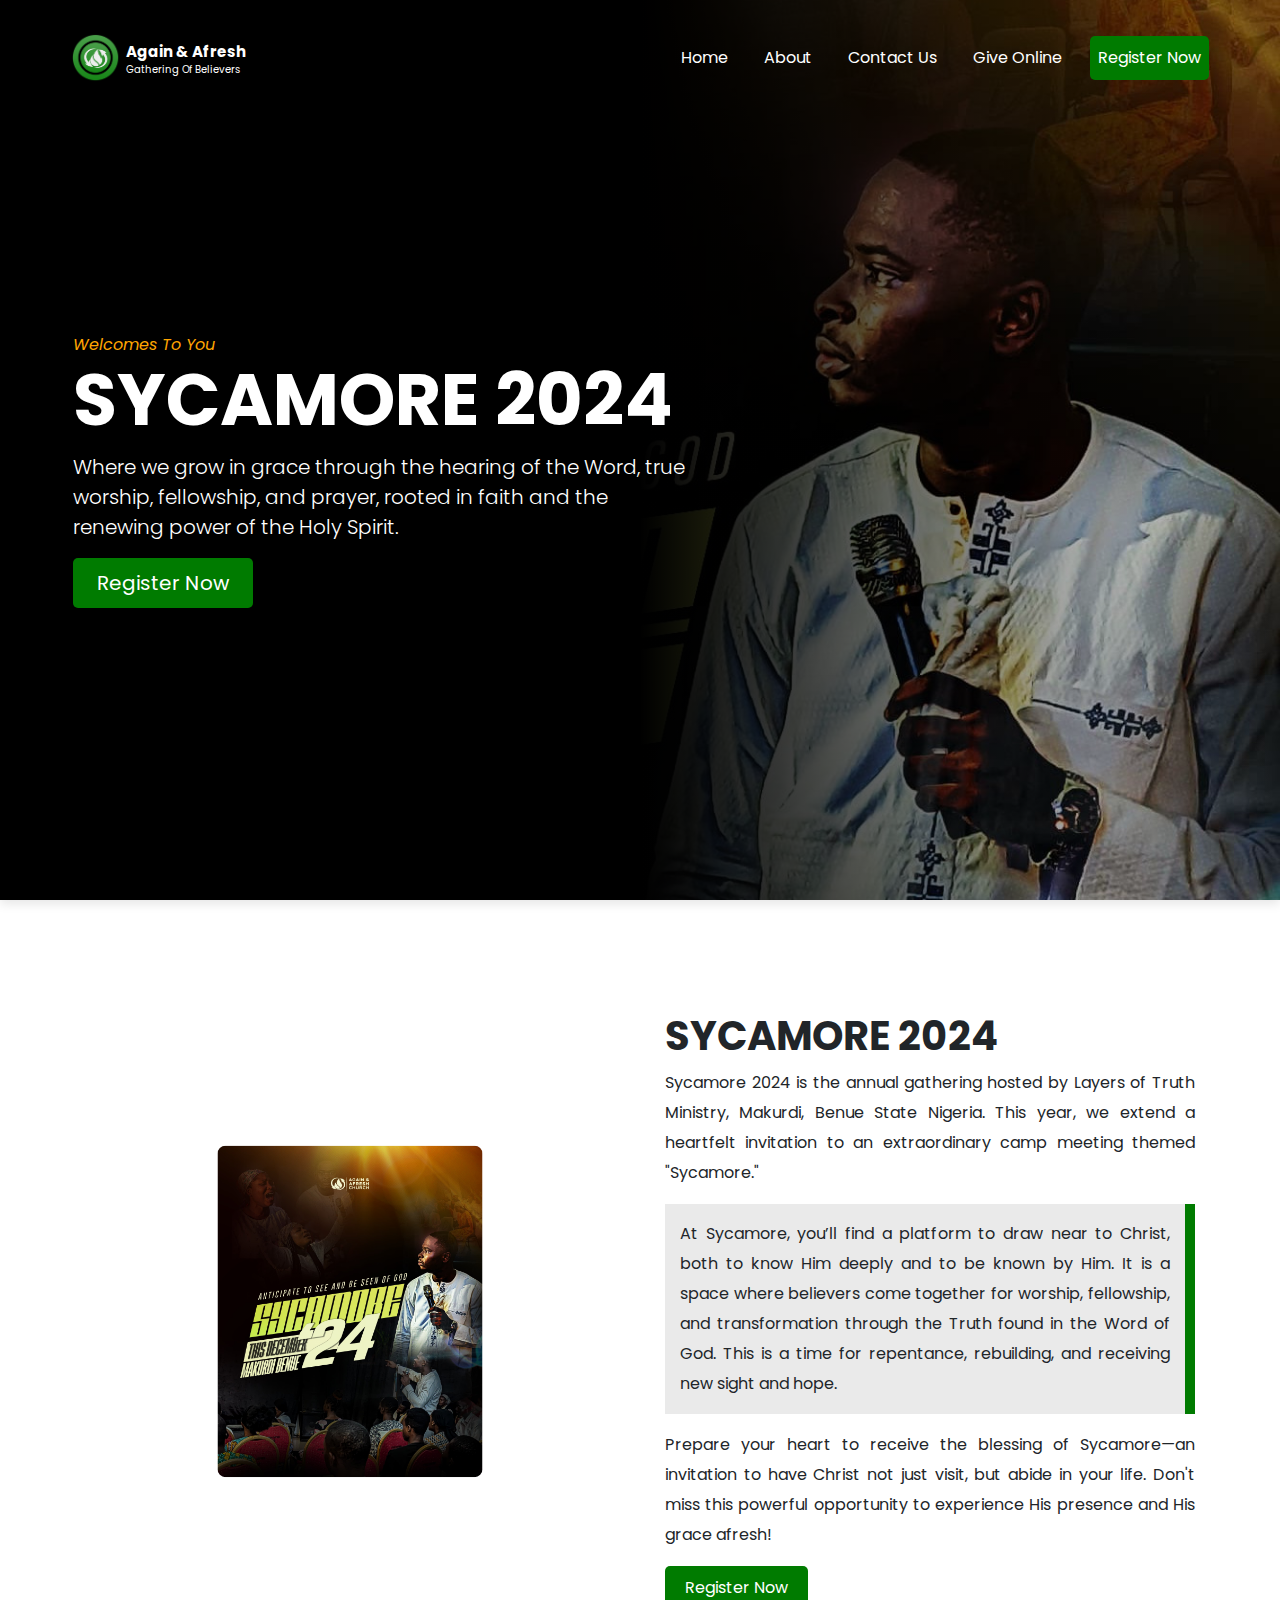
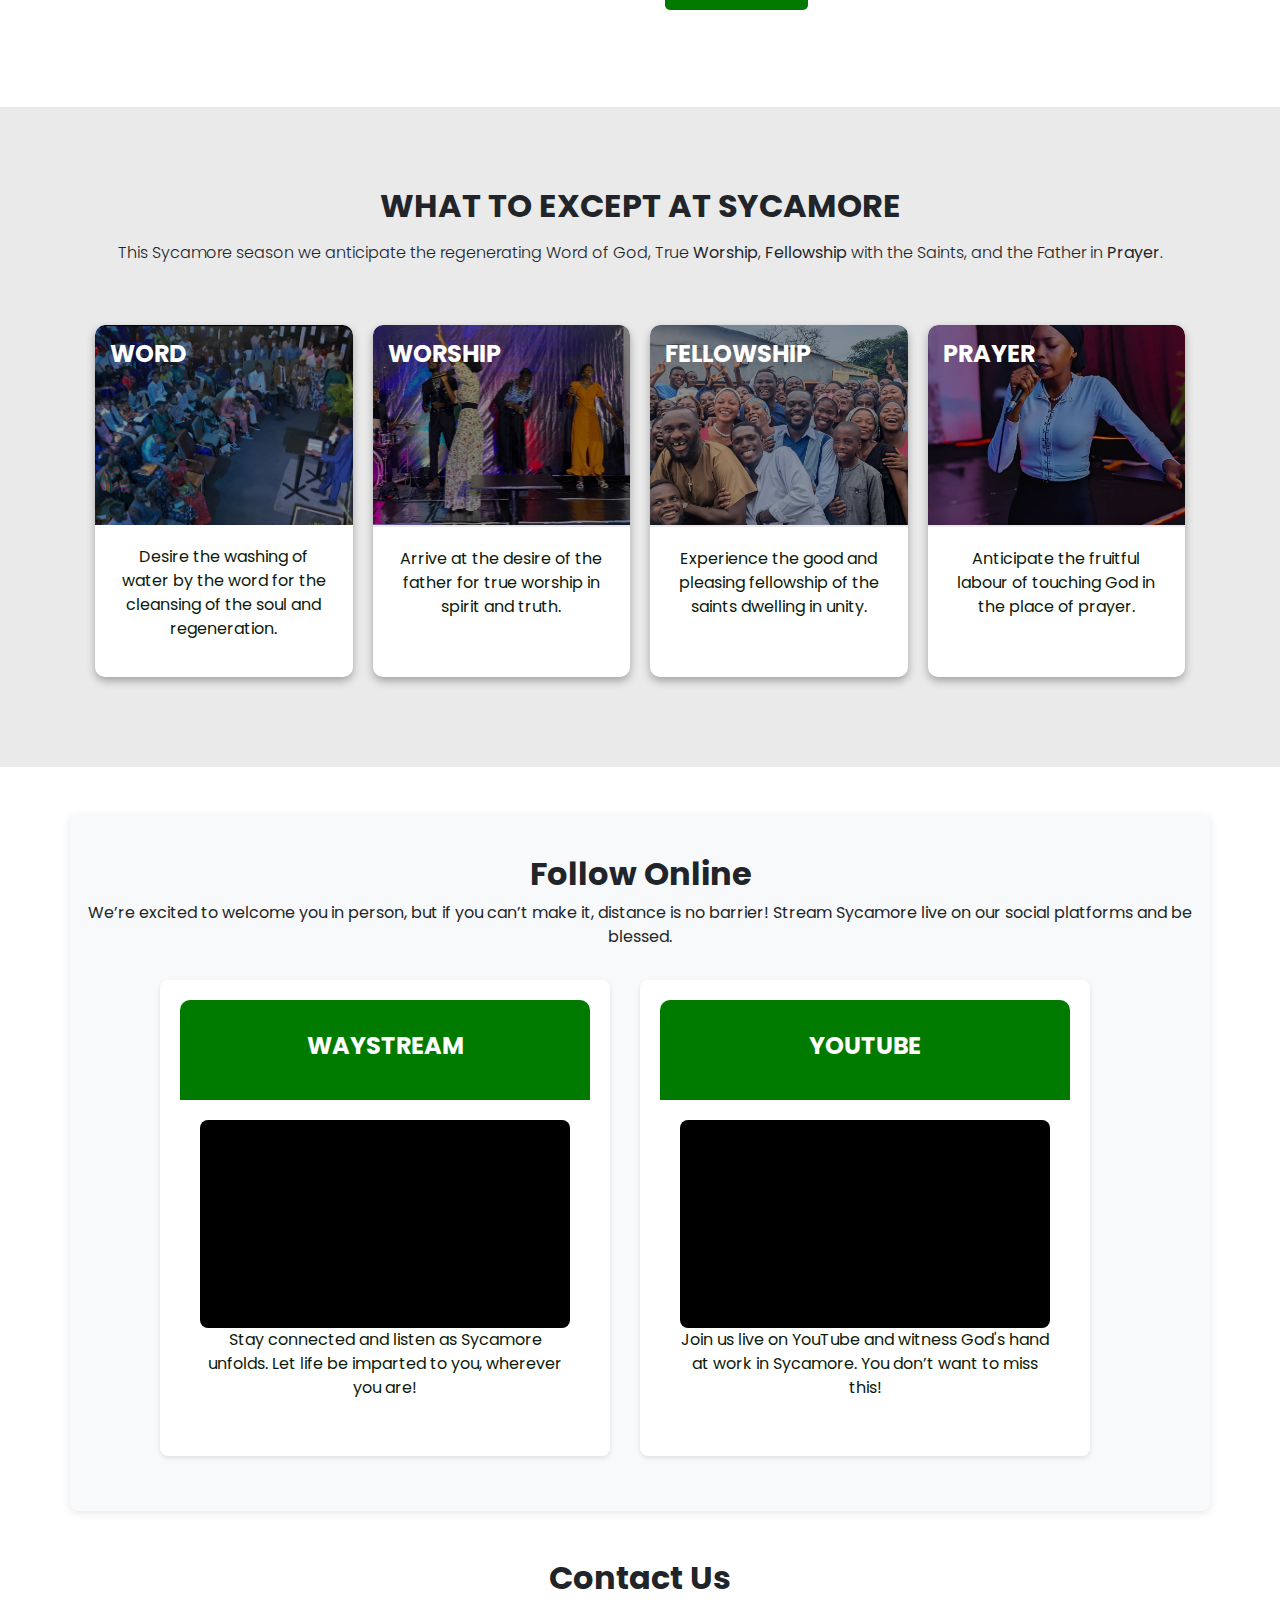
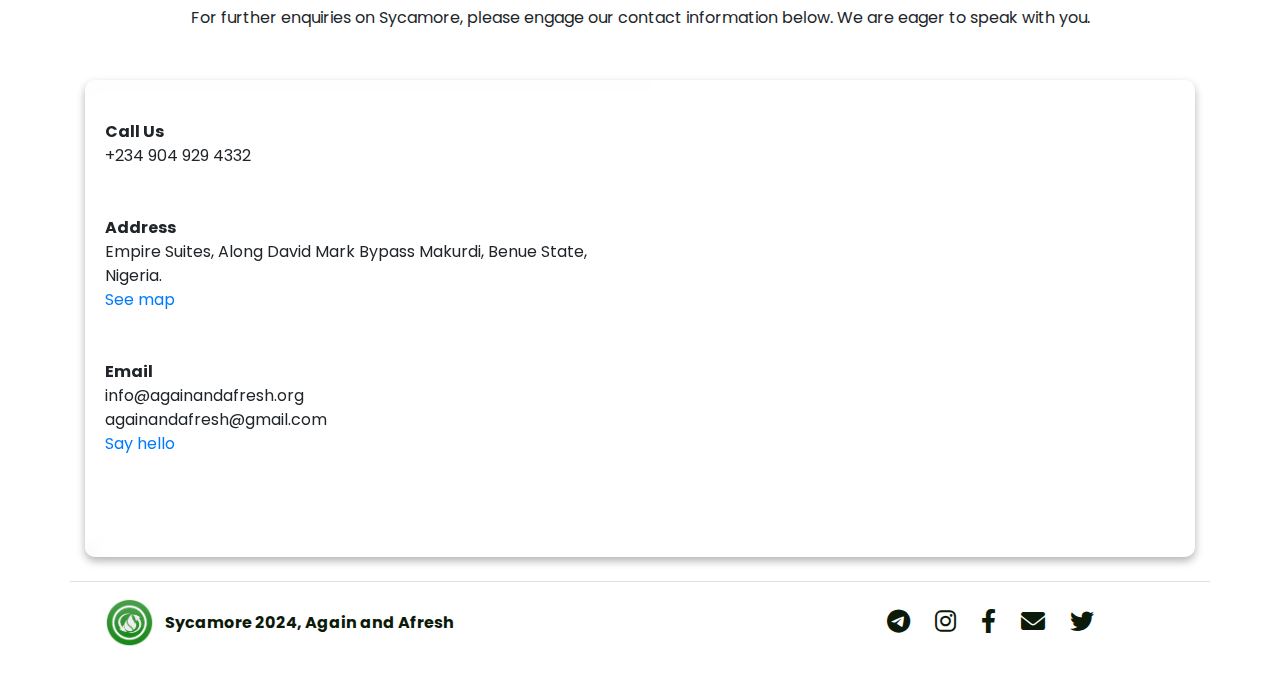
==== commit e2cde50e: "modified:   css/styles.css 	modified:   give.html 	modified:   index.html" ====
--- a/index.html
+++ b/index.html
@@ -22,7 +22,7 @@
         }   
     </style>
 </head>
-<body>
+    <body>
 
     <!-- hero section -->
     <div id="home" class="hero">
@@ -54,7 +54,7 @@
                         <a class="nav-link btn-give" href="give.html">Give Online</a>
                     </li>
                     <li class="nav-item">
-                        <a class="nav-link btn-register" href="REGISTER.HTML">Register Now</a>
+                        <a class="nav-link btn btn-register " href="REGISTER.HTML">Register Now</a>
                     </li>
                 </ul>
             </div>
@@ -95,8 +95,7 @@
                     <div class="anticipate-item">
                         <div class="top-section" style="background-image: url('images/word_bg.jpg');">
                             <h3><span class="bold-highlight">Word</span></h3>
-                            <img src="images/word.png" alt="Word">
-                        </div>
+                            </div>
                         <div class="bottom-section">
                             <p>Desire the washing of water by the word for the cleansing of the soul and regeneration.</p>
                         </div>
@@ -106,8 +105,7 @@
                     <div class="anticipate-item">
                         <div class="top-section" style="background-image: url('images/worship_bg.jpg');">
                             <h3><span class="bold-highlight">Worship</span></h3>
-                            <img src="images/worship.png" alt="Worship">
-                        </div>
+                            </div>
                         <div class="bottom-section">
                             <p>Arrive at the desire of the father for true worship in spirit and truth.</p>
                         </div>
@@ -117,8 +115,7 @@
                     <div class="anticipate-item">
                         <div class="top-section" style="background-image: url('images/fellowship__bg.jpg');">
                             <h3><span class="bold-highlight">Fellowship</span></h3>
-                            <img src="images/fellowship.png" alt="Fellowship">
-                        </div>
+                            </div>
                         <div class="bottom-section">
                             <p>Experience the good and pleasing fellowship of the saints dwelling in unity.</p>
                         </div>
@@ -128,8 +125,7 @@
                     <div class="anticipate-item">
                         <div class="top-section" style="background-image: url('images/prayer.png');">
                             <h3><span class="bold-highlight">Prayer</span></h3>
-                            <img src="images/Hand.png" alt="Prayer">
-                        </div>
+                            </div>
                         <div class="bottom-section">
                             <p>Anticipate the fruitful labour of touching God in the place of prayer.</p>
                         </div>
--- a/css/styles.css
+++ b/css/styles.css
@@ -1,3 +1,6 @@
+*{
+    scroll-behavior: smooth;
+}
 body {
     /* background-color: #0c1a0a; Dark background */
     /* color: #fff; White text */
@@ -205,7 +208,10 @@
 }
 .follow-online-item .top-section {
     position: relative;
-    height: 200px;
+    display: flex;
+    height: 100px;
+    justify-content: center;
+    align-items: center;
     background-size: cover;
     background-position: center;
     border-radius: 10px 10px 0 0;
@@ -216,15 +222,14 @@
     transform: scale(1.05); /* Hover animation */
 }
 .follow-online-item .top-section h3 {
-    position: absolute;
-    bottom: 10px;
-    left: 15px;
     font-size: 1.5rem;
     color: #fff;
     z-index: 2;
 }
+.follow-online-item .top-section h3 strong{
+    text-transform: uppercase;
+}
 .follow-online-item .top-section::before {
-    content: '';
     position: absolute;
     top: 0;
     left: 0;
